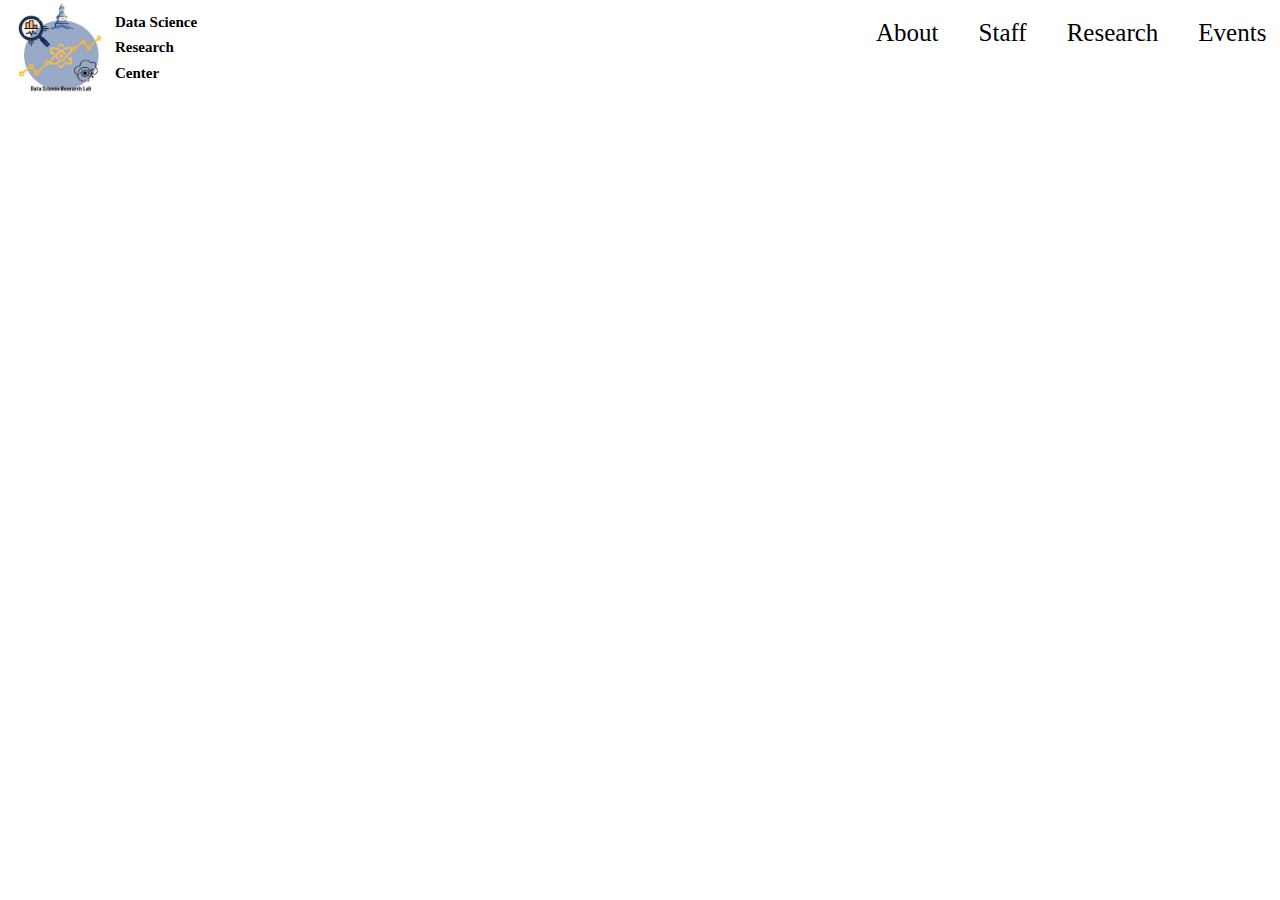
==== index.html @ 0072215e "Top bar Made" ====
<!DOCTYPE html>
<html lang="en">
<head>
    <meta charset="UTF-8">
    <meta name="viewport" content="width=device-width, initial-scale=1.0">
    <title>DSRL Lab</title>
    <link href="style.css" rel="Stylesheet">
</head>
<body>
    <header>
        <a href="#"></a><img src="Images/DSRL Logo Transparent Background (2).png" class="DSRL-Logo">
            <h1 id="SiteName">Data Science Research Center </h1>
            <nav class="navbar">
                <a href='#EventDetails'class="btn12" ><ul>About</ul></a>
                <a href='#HostingTitle2'class="btn12" ><ul>Staff</ul></a> 
                <a href=#HostingTitle class="btn12" ><ul>Research</ul></a>
                <a href='#HostingTitle3'class="btn12" ><ul>Events</ul></a>         
            </nav>
    </header>
    <h1></h1>
</body>
</html>
---- style.css ----
body{
    text-decoration: none;
}

.DSRL-Logo{
    height: 90px;
    border-radius: 5%;
    position: absolute;
    top: 3px;
}


.navbar{
    display: flex;
    font-size: 25px;  
    font-family: 'Archivo';
    text-decoration: none;
}

header{
  display: flex;
  justify-content: space-between;
  margin-top: -35px;
  color: #000000;
  width: 100%;
  padding: 10px 5px;
  background-color: rgb(255, 255, 255);
  width: 99%;
  border:solid 11px #ffffff;
  margin-left: -9px;

  
}

#SiteName{
    top: -.5px;
    position: absolute;
    width: 100px;
    height: 70px;
    left: 115px;
    font-family: 'Archivo';
    font-style: normal;
    font-size: 15px;
    line-height: 170%;
    color: #000000;
}

#HostingTitle{

    text-align: center;
    padding: 20px;
    color: #000000;
    font-weight: 900;
    font-size: 60px;
    width:95%;
    text-shadow: 1.2px 1.2px #655a5a;
    font-family: 'Archivo Black',sans-serif;
    line-height: 95%;
}
#HostingTitle2{

    text-align: center;
    padding: 20px;
    color: #000000;
    font-weight: 900;
    font-size: 60px;
    width:95%;
    text-shadow: 1.2px 1.2px #655a5a;
    font-family: 'Archivo Black',sans-serif;
    line-height: 95%;
}
#HostingTitle3{

    text-align: center;
    padding: 20px;
    color: #000000;
    font-weight: 900;
    font-size: 60px;
    width:100%;
    text-shadow: 1.2px 1.2px #655a5a;
    font-family: 'Archivo Black',sans-serif;
    line-height: 95%;
}

#EventDetails{
    display: flex;
    font-size: 12px;
    font-family: 'Archivo';
    line-height: 300%;
    padding-top: 150px;
    padding-bottom: 120px;

}

.btn12{
    text-decoration: none;
    color: #000000;
}
.btn12 :visited{
    color: #000000;
}
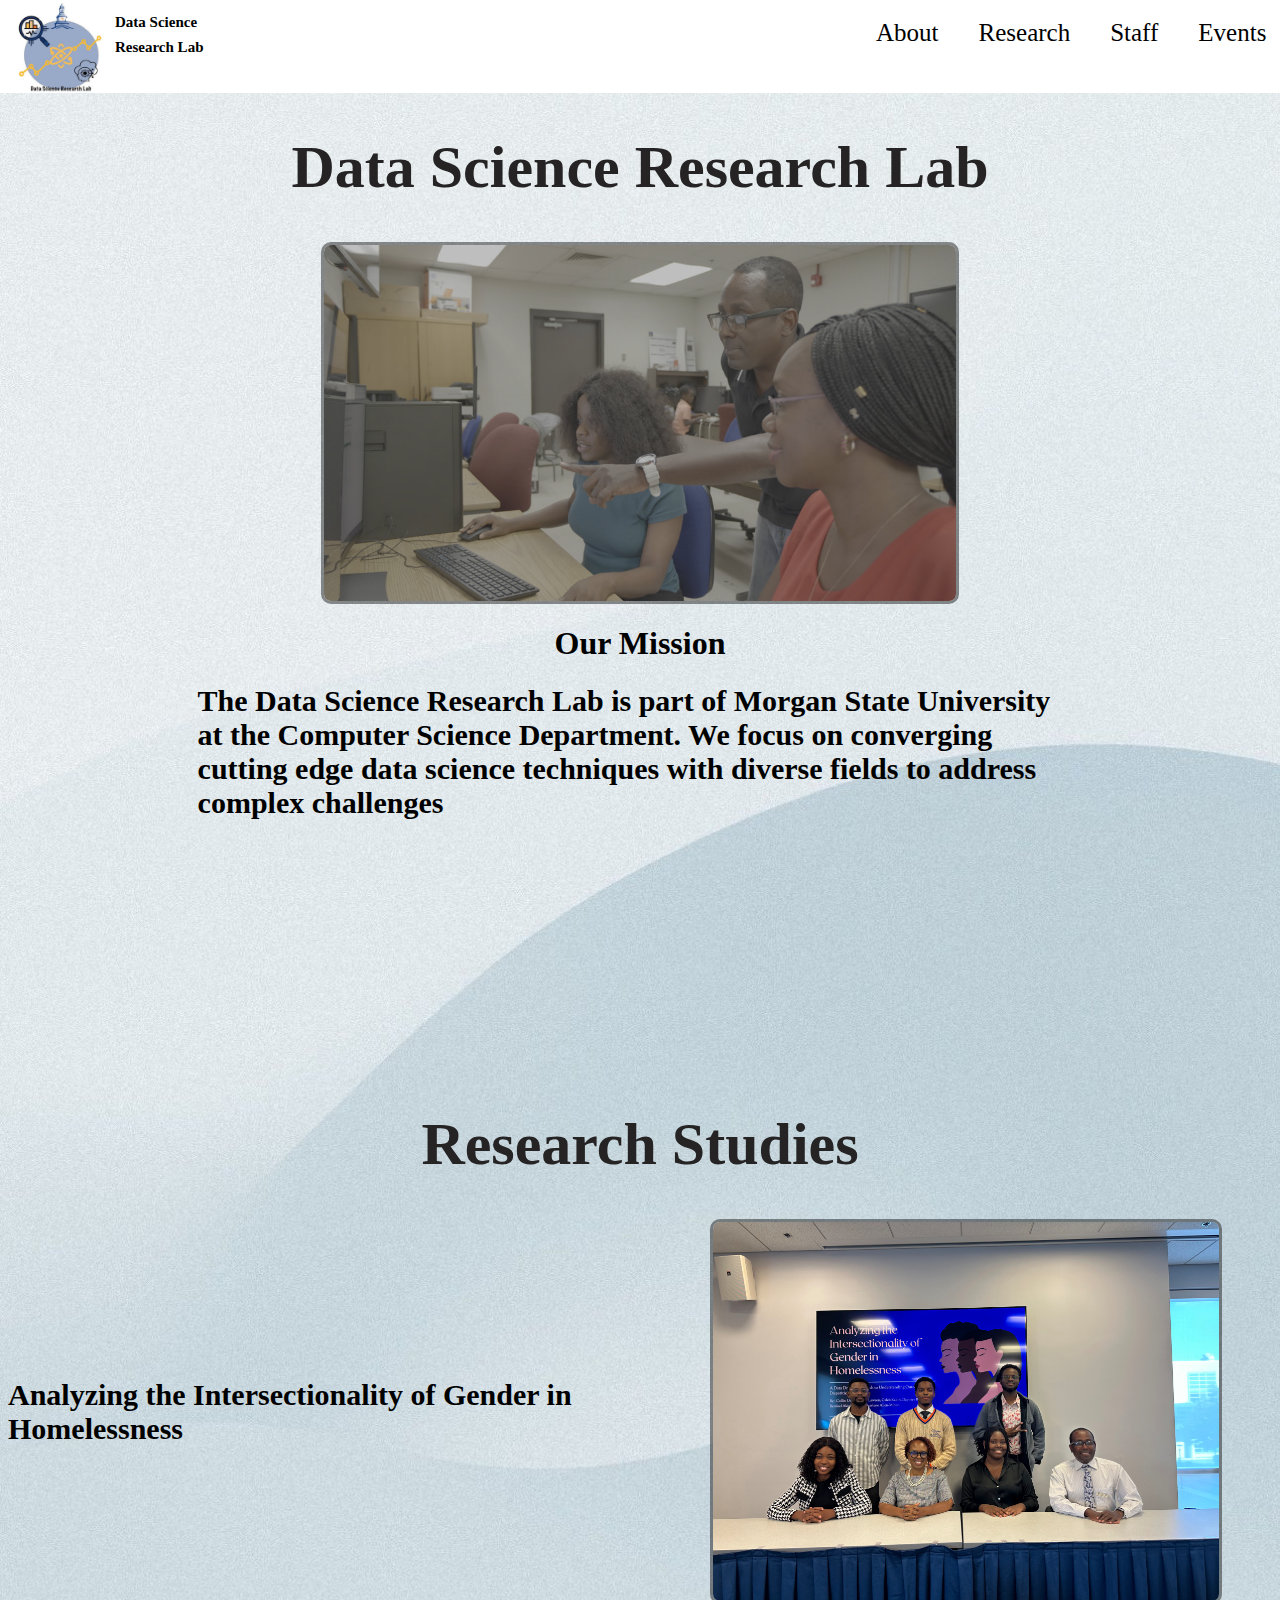
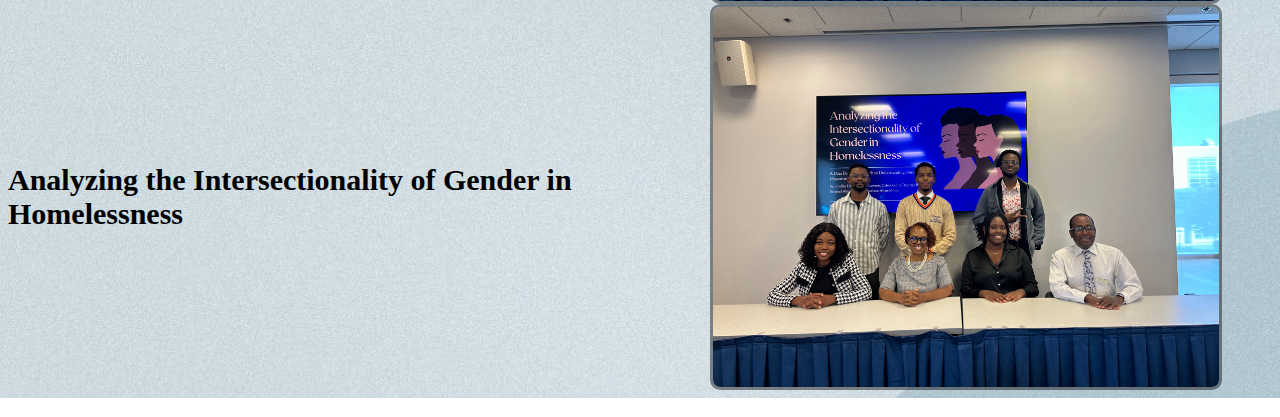
==== commit 289d76dc: "Whole site" ====
--- a/index.html
+++ b/index.html
@@ -9,14 +9,48 @@
 <body>
     <header>
         <a href="#"></a><img src="Images/DSRL Logo Transparent Background (2).png" class="DSRL-Logo">
-            <h1 id="SiteName">Data Science Research Center </h1>
+            <h1 id="SiteName">Data Science Research Lab </h1>
             <nav class="navbar">
-                <a href='#EventDetails'class="btn12" ><ul>About</ul></a>
-                <a href='#HostingTitle2'class="btn12" ><ul>Staff</ul></a> 
-                <a href=#HostingTitle class="btn12" ><ul>Research</ul></a>
-                <a href='#HostingTitle3'class="btn12" ><ul>Events</ul></a>         
+                <a href='index.html'class="btn12" ><ul>About</ul></a>
+                <a href='#ResearchTopic' class="btn12" ><ul>Research</ul></a>
+                <a href='Staff.html'class="btn12" ><ul>Staff</ul></a> 
+                <a href='Events.html'class="btn12" ><ul>Events</ul></a>              
             </nav>
     </header>
-    <h1></h1>
+    <script src="main.js"></script>
+    <div id="Title">
+        <h1 id="MainTitle"> Data Science Research Lab</h1>
+    </div>
+    <div class="slider-container">
+        <img src="Images/Data Science Conference Pictures/Data Science Lab Front Page poster.png" id="FirstPic">
+    </div>
+    <div id="Statement">
+        <h1>Our Mission</h1>
+        <h2 id="Title2">The Data Science Research Lab is part of Morgan State University at the Computer Science Department.
+             We focus on converging cutting edge data science techniques with diverse fields to address complex challenges
+        </h2>
+    </div>
+    <div id="Title">
+        <h1 id="MainTitle2" >Research Studies</h1>
+    </div>
+    </div>
+    <div id="ResearchTopic">
+        <h1 id="Title3">
+            <a href="SocialWork.html"  class="btn12">Analyzing the Intersectionality of Gender in Homelessness</a>
+        </h1>
+        <img src="Images/GroupDataSciencePicture.jpg" id="FirstPic2">
+        <h2> </h2>
+        </h2>
+    </div>
+
+    <div id="ResearchTopic">
+        <h1 id="Title3">
+            <a href="SocialWork.html"  class="btn12">Analyzing the Intersectionality of Gender in Homelessness</a>
+        </h1>
+        <img src="Images/GroupDataSciencePicture.jpg" id="FirstPic2">
+        <h2> </h2>
+        </h2>
+
+
 </body>
 </html>--- a/style.css
+++ b/style.css
@@ -1,6 +1,10 @@
 body{
     text-decoration: none;
+    background-image: url(Images/IMG_8389.JPG);
+    background-size:cover;
+    font-family:Cambria, Cochin, Georgia, Times, 'Times New Roman', serif;
 }
+
 
 .DSRL-Logo{
     height: 90px;
@@ -45,53 +49,6 @@
     color: #000000;
 }
 
-#HostingTitle{
-
-    text-align: center;
-    padding: 20px;
-    color: #000000;
-    font-weight: 900;
-    font-size: 60px;
-    width:95%;
-    text-shadow: 1.2px 1.2px #655a5a;
-    font-family: 'Archivo Black',sans-serif;
-    line-height: 95%;
-}
-#HostingTitle2{
-
-    text-align: center;
-    padding: 20px;
-    color: #000000;
-    font-weight: 900;
-    font-size: 60px;
-    width:95%;
-    text-shadow: 1.2px 1.2px #655a5a;
-    font-family: 'Archivo Black',sans-serif;
-    line-height: 95%;
-}
-#HostingTitle3{
-
-    text-align: center;
-    padding: 20px;
-    color: #000000;
-    font-weight: 900;
-    font-size: 60px;
-    width:100%;
-    text-shadow: 1.2px 1.2px #655a5a;
-    font-family: 'Archivo Black',sans-serif;
-    line-height: 95%;
-}
-
-#EventDetails{
-    display: flex;
-    font-size: 12px;
-    font-family: 'Archivo';
-    line-height: 300%;
-    padding-top: 150px;
-    padding-bottom: 120px;
-
-}
-
 .btn12{
     text-decoration: none;
     color: #000000;
@@ -99,3 +56,90 @@
 .btn12 :visited{
     color: #000000;
 }
+
+.slider-container{
+    display: flex;
+    justify-content: center; /* Centers the image horizontally */
+    align-items: center; /* Centers the image vertically (if necessary) */
+    width: 100%; /* Full-width container */
+
+}
+
+#Title{
+    display: flex;
+    justify-content: center; /* Centers the image horizontally */
+    align-items: center; /* Centers the image vertically (if necessary) */
+    width: 100%; /* Full-width container */
+    text-shadow: #000;
+}
+
+
+
+#FirstPic{
+
+    width:50%;
+    height:50%;
+    border: 3px solid rgba(0, 0, 0, 0.43);
+    border-radius: 10px;
+}
+
+#MainTitle{
+    font-size: 60px;
+    color: rgb(37, 35, 35);
+}
+
+#Statement{
+    text-align: center;
+    padding-bottom: 100px;
+}
+
+
+#ResearchTopic {
+    display: flex;
+    justify-content: center; /* Centers the image horizontally */
+    align-items: center;
+    text-align: center;
+    width: 100%;
+}
+ 
+#MainTitle2{
+    font-size: 60px;
+    color: rgb(37, 35, 35);
+    padding-top: 150px;
+    text-align: center;
+}
+
+#FirstPic2{
+
+    width:40%;
+    height:40%;
+    border: 3px solid rgba(0, 0, 0, 0.43);
+    border-radius: 10px;
+    align-items: center;
+    margin-right: 50px;
+}
+
+
+#Title2{
+    text-align: left;
+    width: 70%; /* Text will take up 60% of the container */
+    margin: 0 auto; /* Centers the text block */
+    font-size: 30px;
+    color: #000;
+}
+
+#Title3{
+    text-align: left;
+    width: 70%; /* Text will take up 60% of the container */
+    margin: 0 auto; /* Centers the text block */
+    font-size: 30px;
+    color: #000;
+}
+
+#Normal{
+    font-size: 20px;
+    font-weight: 500;
+    padding-right: 20px;
+    padding-top: 20px;
+    font-family: Verdana, Geneva, Tahoma, sans-serif002                                                                                                         ;
+}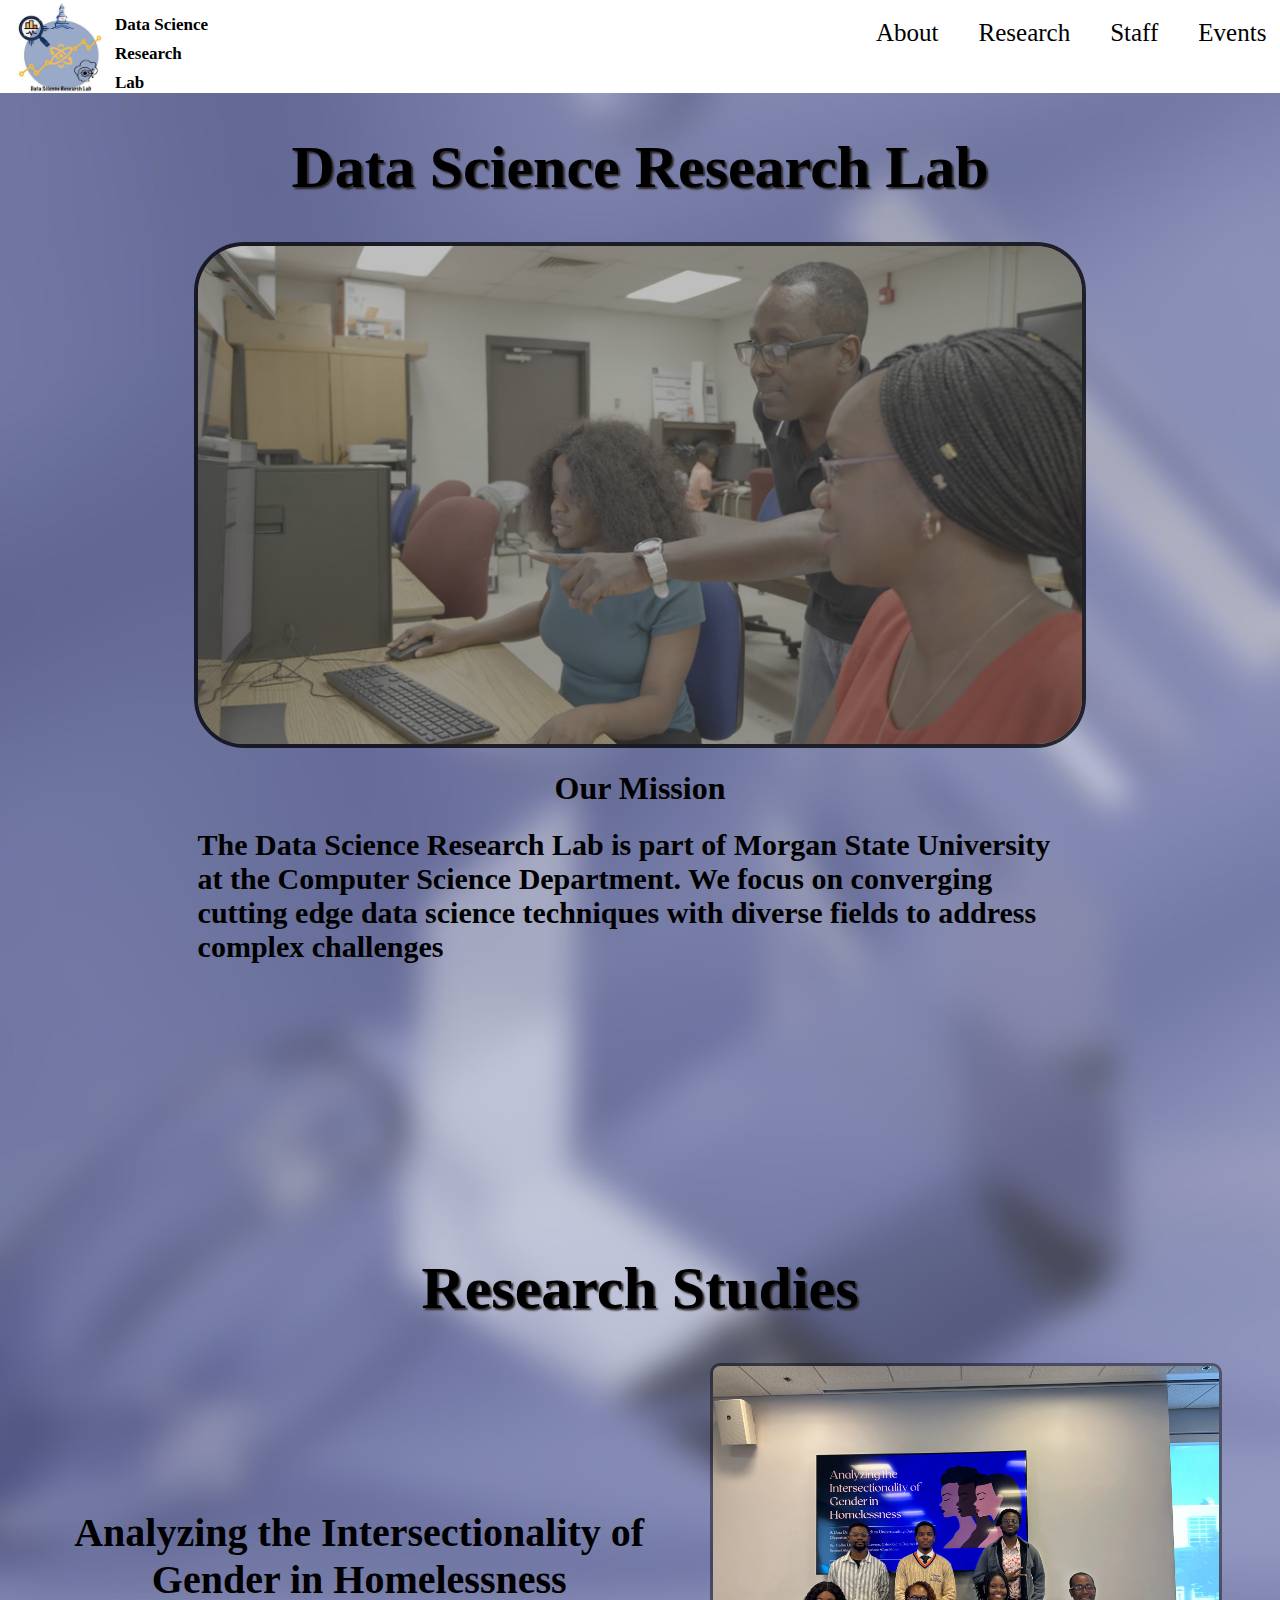
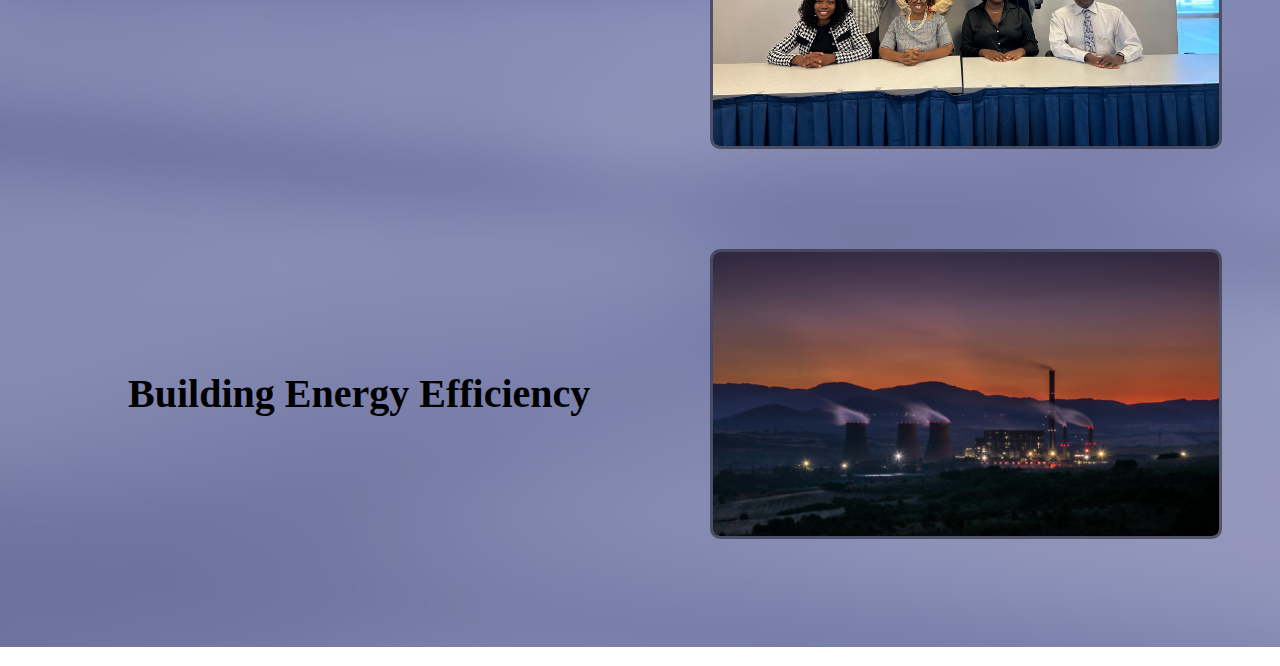
==== commit 0641f56e: "New changes and removal" ====
--- a/index.html
+++ b/index.html
@@ -5,6 +5,7 @@
     <meta name="viewport" content="width=device-width, initial-scale=1.0">
     <title>DSRL Lab</title>
     <link href="style.css" rel="Stylesheet">
+    <link rel="Icon" type="x-icon" href="Images/DSRL Logo Transparent Background (2).png">
 </head>
 <body>
     <header>
@@ -36,7 +37,7 @@
     </div>
     <div id="ResearchTopic">
         <h1 id="Title3">
-            <a href="SocialWork.html"  class="btn12">Analyzing the Intersectionality of Gender in Homelessness</a>
+            <a href="SocialWork.html"  class="btn12" id="ResearchTitle">Analyzing the Intersectionality of Gender in Homelessness</a>
         </h1>
         <img src="Images/GroupDataSciencePicture.jpg" id="FirstPic2">
         <h2> </h2>
@@ -45,9 +46,9 @@
 
     <div id="ResearchTopic">
         <h1 id="Title3">
-            <a href="SocialWork.html"  class="btn12">Analyzing the Intersectionality of Gender in Homelessness</a>
+            <a href="Energy.html"  class="btn12">Building Energy Efficiency</a>
         </h1>
-        <img src="Images/GroupDataSciencePicture.jpg" id="FirstPic2">
+        <img src="Images/Data Science Conference Pictures/building.jpg" id="FirstPic2">
         <h2> </h2>
         </h2>
 
--- a/style.css
+++ b/style.css
@@ -1,6 +1,14 @@
+*{
+    scroll-behavior: smooth;
+    
+}
+
+
+
+
 body{
     text-decoration: none;
-    background-image: url(Images/IMG_8389.JPG);
+    background-image: url(Images/IMG_8393\(2\).JPG);
     background-size:cover;
     font-family:Cambria, Cochin, Georgia, Times, 'Times New Roman', serif;
 }
@@ -11,6 +19,7 @@
     border-radius: 5%;
     position: absolute;
     top: 3px;
+    
 }
 
 
@@ -19,6 +28,8 @@
     font-size: 25px;  
     font-family: 'Archivo';
     text-decoration: none;
+    font-family:Cambria, Cochin, Georgia, Times, 'Times New Roman', serif;
+
 }
 
 header{
@@ -32,8 +43,6 @@
   width: 99%;
   border:solid 11px #ffffff;
   margin-left: -9px;
-
-  
 }
 
 #SiteName{
@@ -42,9 +51,9 @@
     width: 100px;
     height: 70px;
     left: 115px;
-    font-family: 'Archivo';
+    font-family:Cambria, Cochin, Georgia, Times, 'Times New Roman', serif;
     font-style: normal;
-    font-size: 15px;
+    font-size: 17px;
     line-height: 170%;
     color: #000000;
 }
@@ -77,15 +86,18 @@
 
 #FirstPic{
 
-    width:50%;
-    height:50%;
-    border: 3px solid rgba(0, 0, 0, 0.43);
-    border-radius: 10px;
+    width:70%;
+    height:70%;
+    border: 4px solid rgba(0, 0, 0, 0.764);
+    border-radius: 50px;
+    opacity: 120;
 }
 
 #MainTitle{
     font-size: 60px;
-    color: rgb(37, 35, 35);
+    color: rgb(0, 0, 0);
+    text-shadow: 2px 2px 2px #292525;
+    
 }
 
 #Statement{
@@ -100,13 +112,17 @@
     align-items: center;
     text-align: center;
     width: 100%;
+    padding-bottom: 100px;
+    
+    
 }
  
 #MainTitle2{
     font-size: 60px;
-    color: rgb(37, 35, 35);
+    color: #000000;
     padding-top: 150px;
     text-align: center;
+    text-shadow: 2px 2px 2px #292525;
 }
 
 #FirstPic2{
@@ -129,11 +145,13 @@
 }
 
 #Title3{
-    text-align: left;
-    width: 70%; /* Text will take up 60% of the container */
+    text-align: center;
+    width: 50%; /* Text will take up 60% of the container */
     margin: 0 auto; /* Centers the text block */
     font-size: 30px;
     color: #000;
+    font-size: 40px;
+   
 }
 
 #Normal{
@@ -141,5 +159,9 @@
     font-weight: 500;
     padding-right: 20px;
     padding-top: 20px;
-    font-family: Verdana, Geneva, Tahoma, sans-serif002                                                                                                         ;
-}+    font-family: Verdana, Geneva, Tahoma, sans-serif;                                                                                                        ;
+}
+
+@media (max-width: 768px) {
+    /* Adjust styles for smaller screens */
+  }
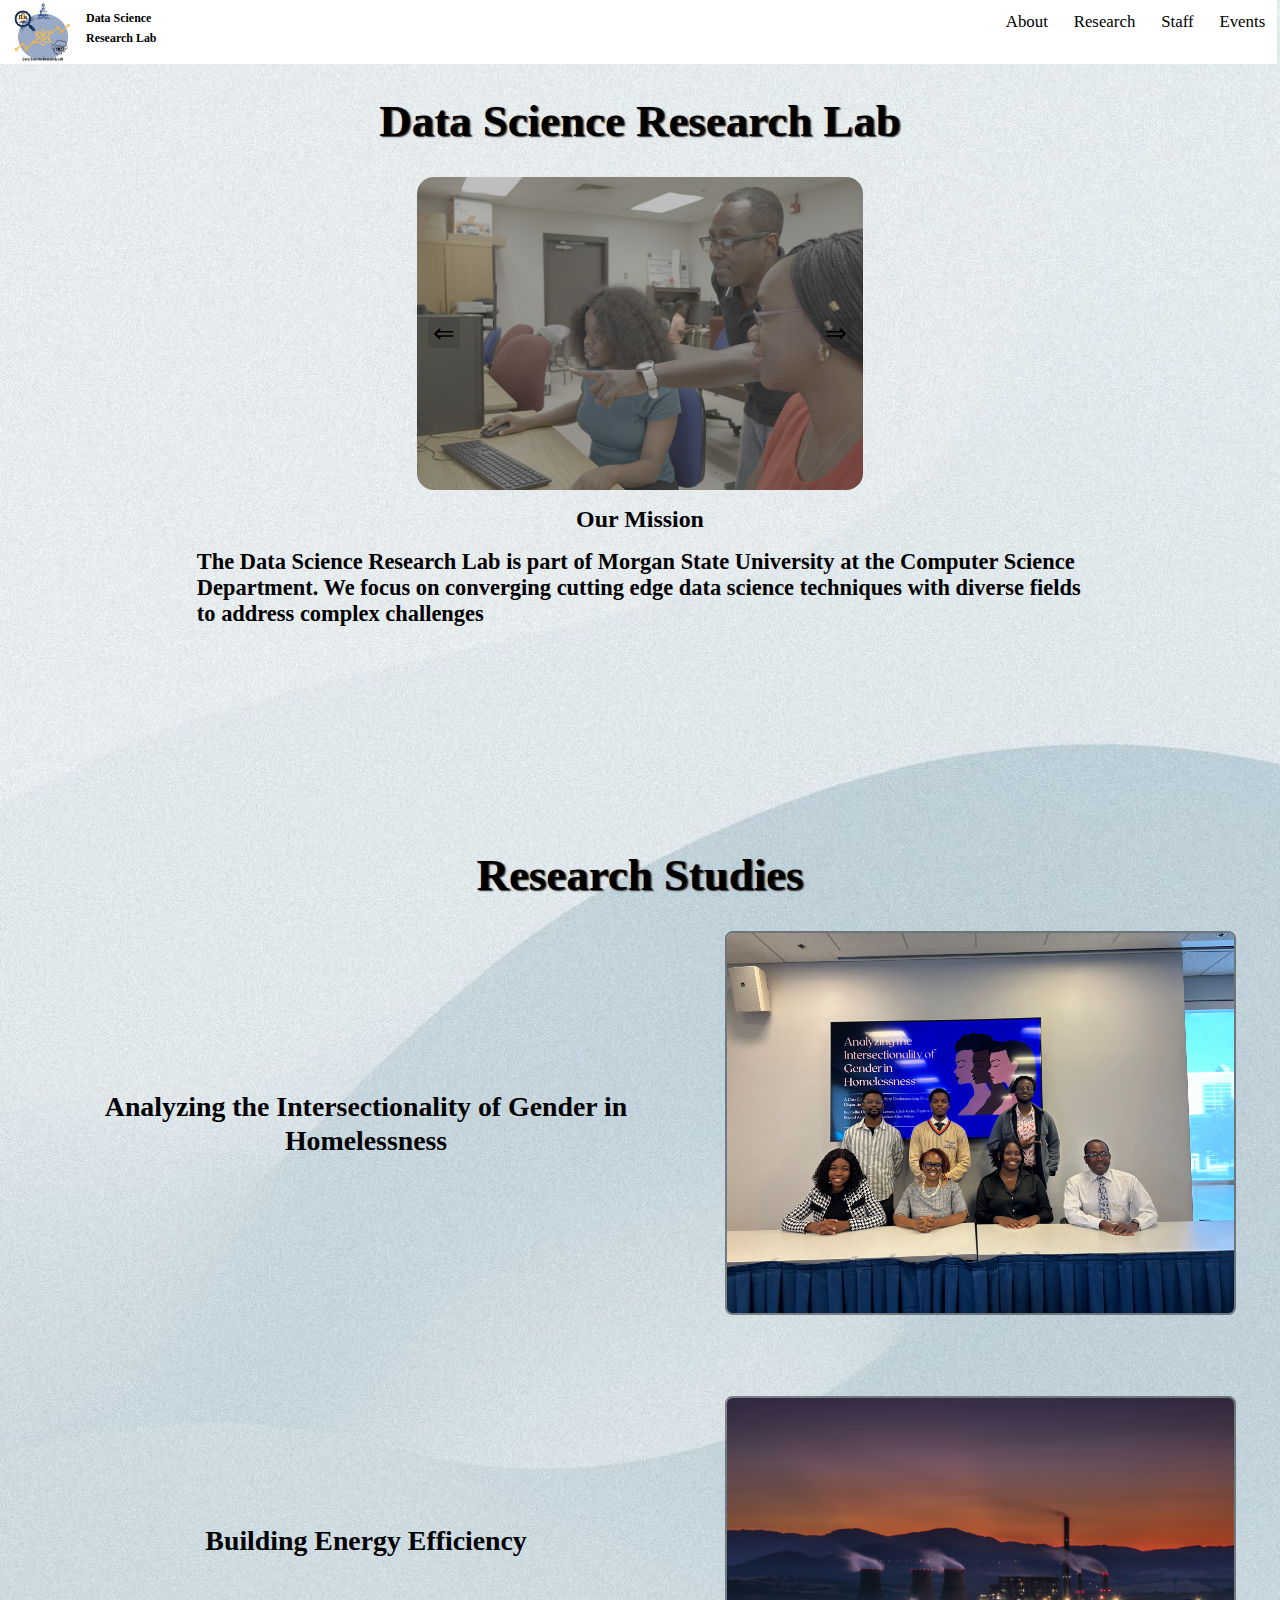
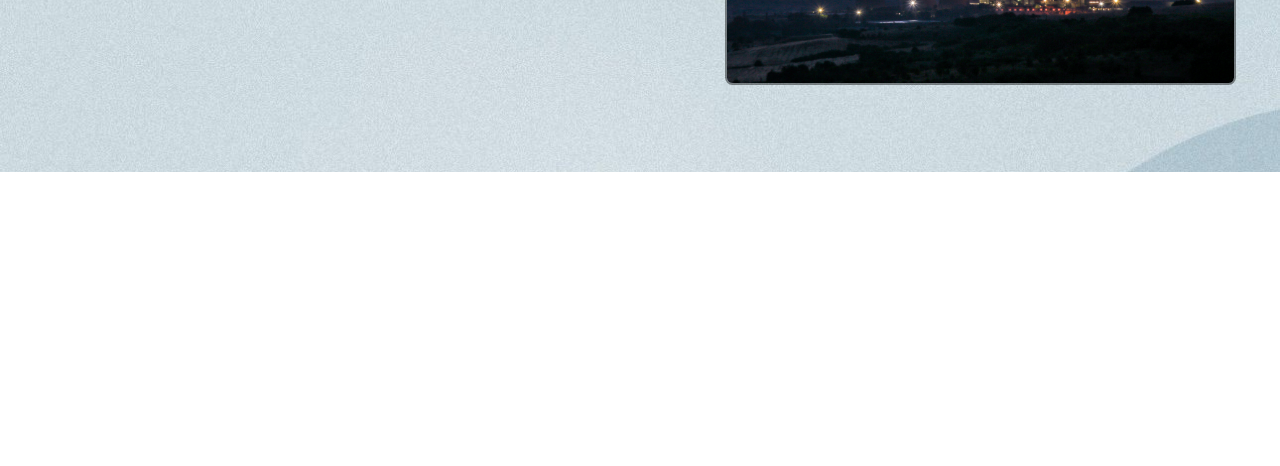
==== commit 0e2861fb: "Slider implimentation" ====
--- a/index.html
+++ b/index.html
@@ -6,6 +6,7 @@
     <title>DSRL Lab</title>
     <link href="style.css" rel="Stylesheet">
     <link rel="Icon" type="x-icon" href="Images/DSRL Logo Transparent Background (2).png">
+    <script src="main.js" defer></script>
 </head>
 <body>
     <header>
@@ -23,7 +24,23 @@
         <h1 id="MainTitle"> Data Science Research Lab</h1>
     </div>
     <div class="slider-container">
-        <img src="Images/Data Science Conference Pictures/Data Science Lab Front Page poster.png" id="FirstPic">
+        <section aria-label="Newest Photos">
+            <div class="carousel" data-carousel>
+                <button class="carousel-button prev" data-carousel-button> &#8656</button>
+                <button class="carousel-button next" data-carousel-button> &#8658</button>
+                <ul data-slides>
+                    <li class="slide" data-active>
+                        <img src="Images/Data Science Conference Pictures/Data Science Lab Front Page poster.png">
+                    </li>
+                    <li class="slide">
+                        <img src="Images/GroupDataSciencePicture.jpg">
+                    </li>
+                    <li class="slide">
+                        <img src="Images/Data Science Conference Pictures/GroupImage1.png">
+                    </li>
+                </ul>
+            </div>
+        </section>
     </div>
     <div id="Statement">
         <h1>Our Mission</h1>
--- a/style.css
+++ b/style.css
@@ -1,35 +1,29 @@
 *{
     scroll-behavior: smooth;
-    
-}
-
-
-
+    zoom: 93%;
+
+}
 
 body{
     text-decoration: none;
-    background-image: url(Images/IMG_8393\(2\).JPG);
+    background-image: url(Images/IMG_8389.JPG);
     background-size:cover;
     font-family:Cambria, Cochin, Georgia, Times, 'Times New Roman', serif;
 }
 
-
 .DSRL-Logo{
-    height: 90px;
+    height: 80px;
     border-radius: 5%;
     position: absolute;
     top: 3px;
-    
 }
 
 
 .navbar{
     display: flex;
-    font-size: 25px;  
-    font-family: 'Archivo';
+    font-size: 26px;  
     text-decoration: none;
     font-family:Cambria, Cochin, Georgia, Times, 'Times New Roman', serif;
-
 }
 
 header{
@@ -53,7 +47,7 @@
     left: 115px;
     font-family:Cambria, Cochin, Georgia, Times, 'Times New Roman', serif;
     font-style: normal;
-    font-size: 17px;
+    font-size: 16px;
     line-height: 170%;
     color: #000000;
 }
@@ -71,8 +65,91 @@
     justify-content: center; /* Centers the image horizontally */
     align-items: center; /* Centers the image vertically (if necessary) */
     width: 100%; /* Full-width container */
-
-}
+}
+.carousel{
+    width:50vw;
+    height:50vh;
+    position: relative;
+    display: flex;
+    align-items: center;
+    
+}
+
+.carousel > ul {
+    margin: 0;
+    padding:0;
+    list-style:none;
+}
+
+.slide{
+    position:absolute;
+    inset:0;
+    opacity: 0;
+    transition:200ms opacity ease-in-out;
+    transition-delay: 200ms;
+}
+
+.slide > img {
+    display:block;
+    width:100%;
+    height: 100%;
+    object-fit:cover;
+    object-position: center;
+    border-radius: 30px;
+
+}
+
+.slide[data-active] {
+    opacity:1;
+    transition-delay: 0;
+    z-index:1;
+}
+
+.carousel-button {
+    position:absolute;
+    z-index: 2;
+    background: none;
+    border:None;
+    font-size:4rem;
+    top:50%;
+    transform: translateY(-50%);
+    color:(255,255,255,.5);
+    cursor: pointer;
+    border-radius:.25rem;
+    padding: 0 .5rem;
+    background-color: rgba(0,0,0,.1);
+    font-size: 40px;
+    
+}
+
+.carousel-button:hover,
+.carousel-button:focus {
+    color: white;
+    background-color: rgba(0,0,0,.2);
+}
+
+.carousel-button:focus{
+    outline: 1px solid black
+}
+
+.carousel-button.prev{
+    left:1rem;
+
+}
+
+.carousel-button.next{
+    right:1rem;
+}
+
+.center-container {
+    display: flex;
+    justify-content: center; /* Horizontally centers the carousel */
+    align-items: center; /* Vertically centers the carousel */
+    min-height: 50vh; /* Full height of the viewport */
+    margin: 0;
+    padding: 0;
+}
+
 
 #Title{
     display: flex;
@@ -85,8 +162,7 @@
 
 
 #FirstPic{
-
-    width:70%;
+    width:60%;
     height:70%;
     border: 4px solid rgba(0, 0, 0, 0.764);
     border-radius: 50px;
@@ -97,7 +173,6 @@
     font-size: 60px;
     color: rgb(0, 0, 0);
     text-shadow: 2px 2px 2px #292525;
-    
 }
 
 #Statement{
@@ -113,8 +188,6 @@
     text-align: center;
     width: 100%;
     padding-bottom: 100px;
-    
-    
 }
  
 #MainTitle2{
@@ -126,7 +199,6 @@
 }
 
 #FirstPic2{
-
     width:40%;
     height:40%;
     border: 3px solid rgba(0, 0, 0, 0.43);
@@ -162,6 +234,7 @@
     font-family: Verdana, Geneva, Tahoma, sans-serif;                                                                                                        ;
 }
 
+
 @media (max-width: 768px) {
     /* Adjust styles for smaller screens */
   }
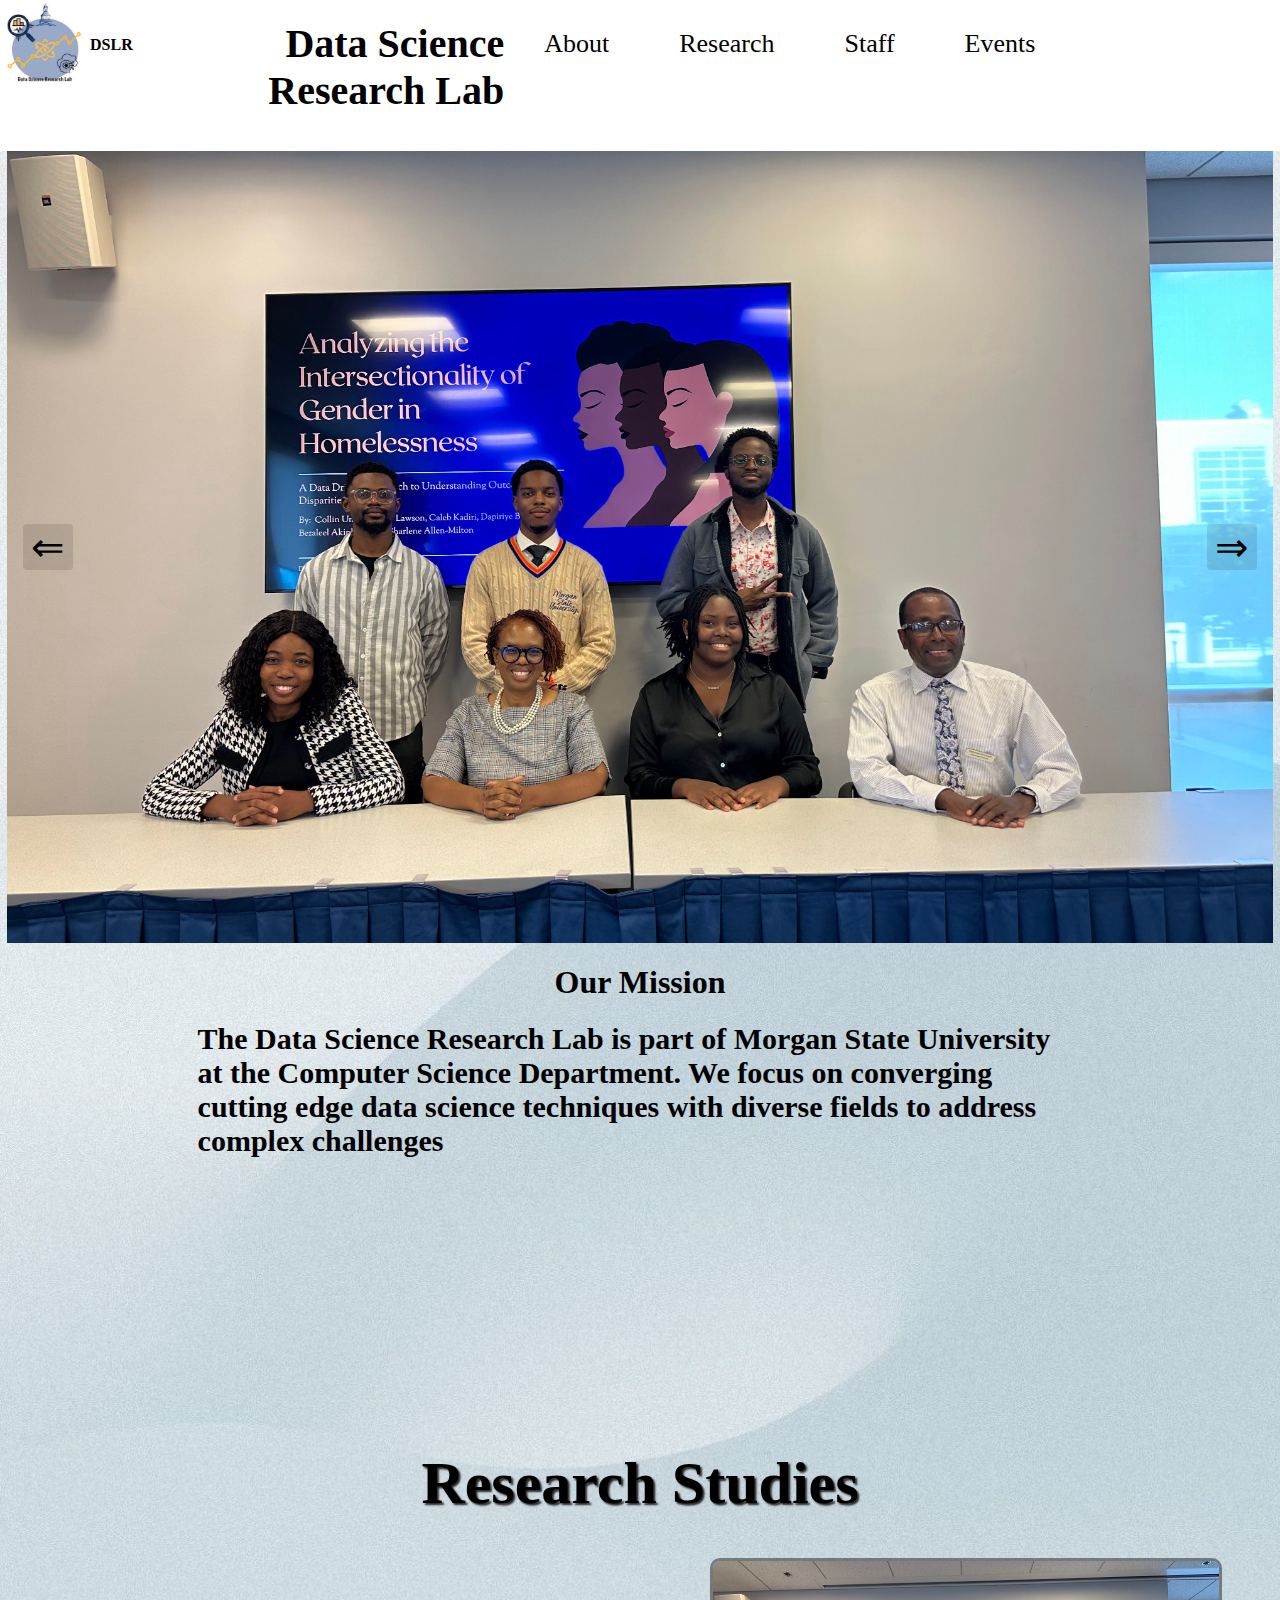
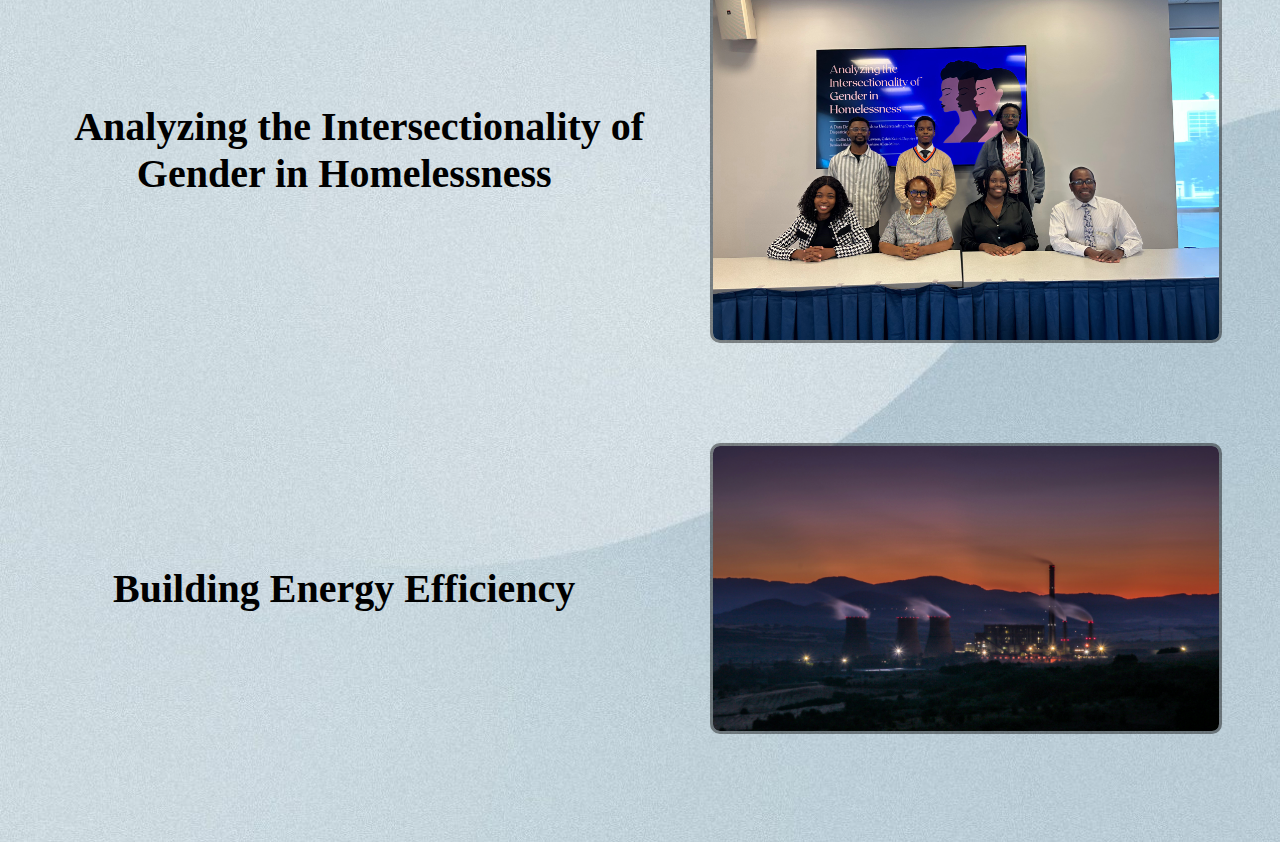
==== commit 2d89d87a: "Almost Final Changes" ====
--- a/index.html
+++ b/index.html
@@ -10,8 +10,9 @@
 </head>
 <body>
     <header>
-        <a href="#"></a><img src="Images/DSRL Logo Transparent Background (2).png" class="DSRL-Logo">
-            <h1 id="SiteName">Data Science Research Lab </h1>
+            <h1 id="SiteName">DSLR </h1>
+                <a href="#"></a><img src="Images/DSRL Logo Transparent Background (2).png" class="DSRL-Logo">
+                <h1 id="MainTitle"> Data Science Research Lab</h1>
             <nav class="navbar">
                 <a href='index.html'class="btn12" ><ul>About</ul></a>
                 <a href='#ResearchTopic' class="btn12" ><ul>Research</ul></a>
@@ -19,9 +20,9 @@
                 <a href='Events.html'class="btn12" ><ul>Events</ul></a>              
             </nav>
     </header>
-    <script src="main.js"></script>
+    <script src="main.js" defer></script>
     <div id="Title">
-        <h1 id="MainTitle"> Data Science Research Lab</h1>
+       
     </div>
     <div class="slider-container">
         <section aria-label="Newest Photos">
@@ -30,14 +31,12 @@
                 <button class="carousel-button next" data-carousel-button> &#8658</button>
                 <ul data-slides>
                     <li class="slide" data-active>
-                        <img src="Images/Data Science Conference Pictures/Data Science Lab Front Page poster.png">
-                    </li>
-                    <li class="slide">
                         <img src="Images/GroupDataSciencePicture.jpg">
                     </li>
                     <li class="slide">
-                        <img src="Images/Data Science Conference Pictures/GroupImage1.png">
+                        <img src="Images/Data Science Conference Pictures/Data Science Lab Front Page poster.png">
                     </li>
+
                 </ul>
             </div>
         </section>
--- a/style.css
+++ b/style.css
@@ -1,7 +1,5 @@
 *{
     scroll-behavior: smooth;
-    zoom: 93%;
-
 }
 
 body{
@@ -24,6 +22,9 @@
     font-size: 26px;  
     text-decoration: none;
     font-family:Cambria, Cochin, Georgia, Times, 'Times New Roman', serif;
+    margin-right: 190px;
+    justify-content: space-between;
+ 
 }
 
 header{
@@ -32,19 +33,21 @@
   margin-top: -35px;
   color: #000000;
   width: 100%;
+  height: 100%;
   padding: 10px 5px;
   background-color: rgb(255, 255, 255);
   width: 99%;
-  border:solid 11px #ffffff;
+  
   margin-left: -9px;
+  border-right:solid 23px white ;
 }
 
 #SiteName{
-    top: -.5px;
+    top: 20px;
     position: absolute;
     width: 100px;
     height: 70px;
-    left: 115px;
+    left: 90px;
     font-family:Cambria, Cochin, Georgia, Times, 'Times New Roman', serif;
     font-style: normal;
     font-size: 16px;
@@ -55,6 +58,8 @@
 .btn12{
     text-decoration: none;
     color: #000000;
+    padding-top: 20px;
+    padding-right: 30px;
 }
 .btn12 :visited{
     color: #000000;
@@ -65,20 +70,23 @@
     justify-content: center; /* Centers the image horizontally */
     align-items: center; /* Centers the image vertically (if necessary) */
     width: 100%; /* Full-width container */
+    padding-top: 0px;
 }
 .carousel{
-    width:50vw;
-    height:50vh;
+    width:98.9vw;
+    height:88vh;
     position: relative;
     display: flex;
     align-items: center;
     
 }
+   
 
 .carousel > ul {
     margin: 0;
     padding:0;
     list-style:none;
+    
 }
 
 .slide{
@@ -87,6 +95,8 @@
     opacity: 0;
     transition:200ms opacity ease-in-out;
     transition-delay: 200ms;
+   
+
 }
 
 .slide > img {
@@ -95,7 +105,7 @@
     height: 100%;
     object-fit:cover;
     object-position: center;
-    border-radius: 30px;
+ 
 
 }
 
@@ -169,10 +179,14 @@
     opacity: 120;
 }
 
-#MainTitle{
-    font-size: 60px;
+#MainTitle {
+    display:flex;
+    font-size: 40px;
     color: rgb(0, 0, 0);
-    text-shadow: 2px 2px 2px #292525;
+    text-shadow: 2px #292525;
+    margin-left: 200px; /* Adjust the value as needed */
+    text-align: right; /* Ensures text aligns to the right within the element */
+    padding-top: 10px;
 }
 
 #Statement{
@@ -235,6 +249,32 @@
 }
 
 
-@media (max-width: 768px) {
-    /* Adjust styles for smaller screens */
-  }
+/* @media (max-width: 768px) {
+    /* General layout adjustments 
+
+    #SiteName,
+    #MainTitle {
+    }
+
+    .navbar {
+        flex-direction: column; /* Stack navigation links 
+        font-size: 18px; /* Adjust font size for readability 
+    }
+
+    .carousel {
+        width: 100%; /* Ensure carousel fits smaller screens 
+        height: 50vh; /* Adjust height for better viewability 
+    }
+
+    #FirstPic, #FirstPic2 {
+        width: 80%; /* Shrink images *
+        height: auto; /* Maintain aspect ratio *
+    }
+
+    #MainTitle2,
+    #Title2,
+    #Title3 {
+        font-size: 24px; /* Reduce font sizes 
+        padding: 10px; /* Add spacing for better readability 
+    }
+} */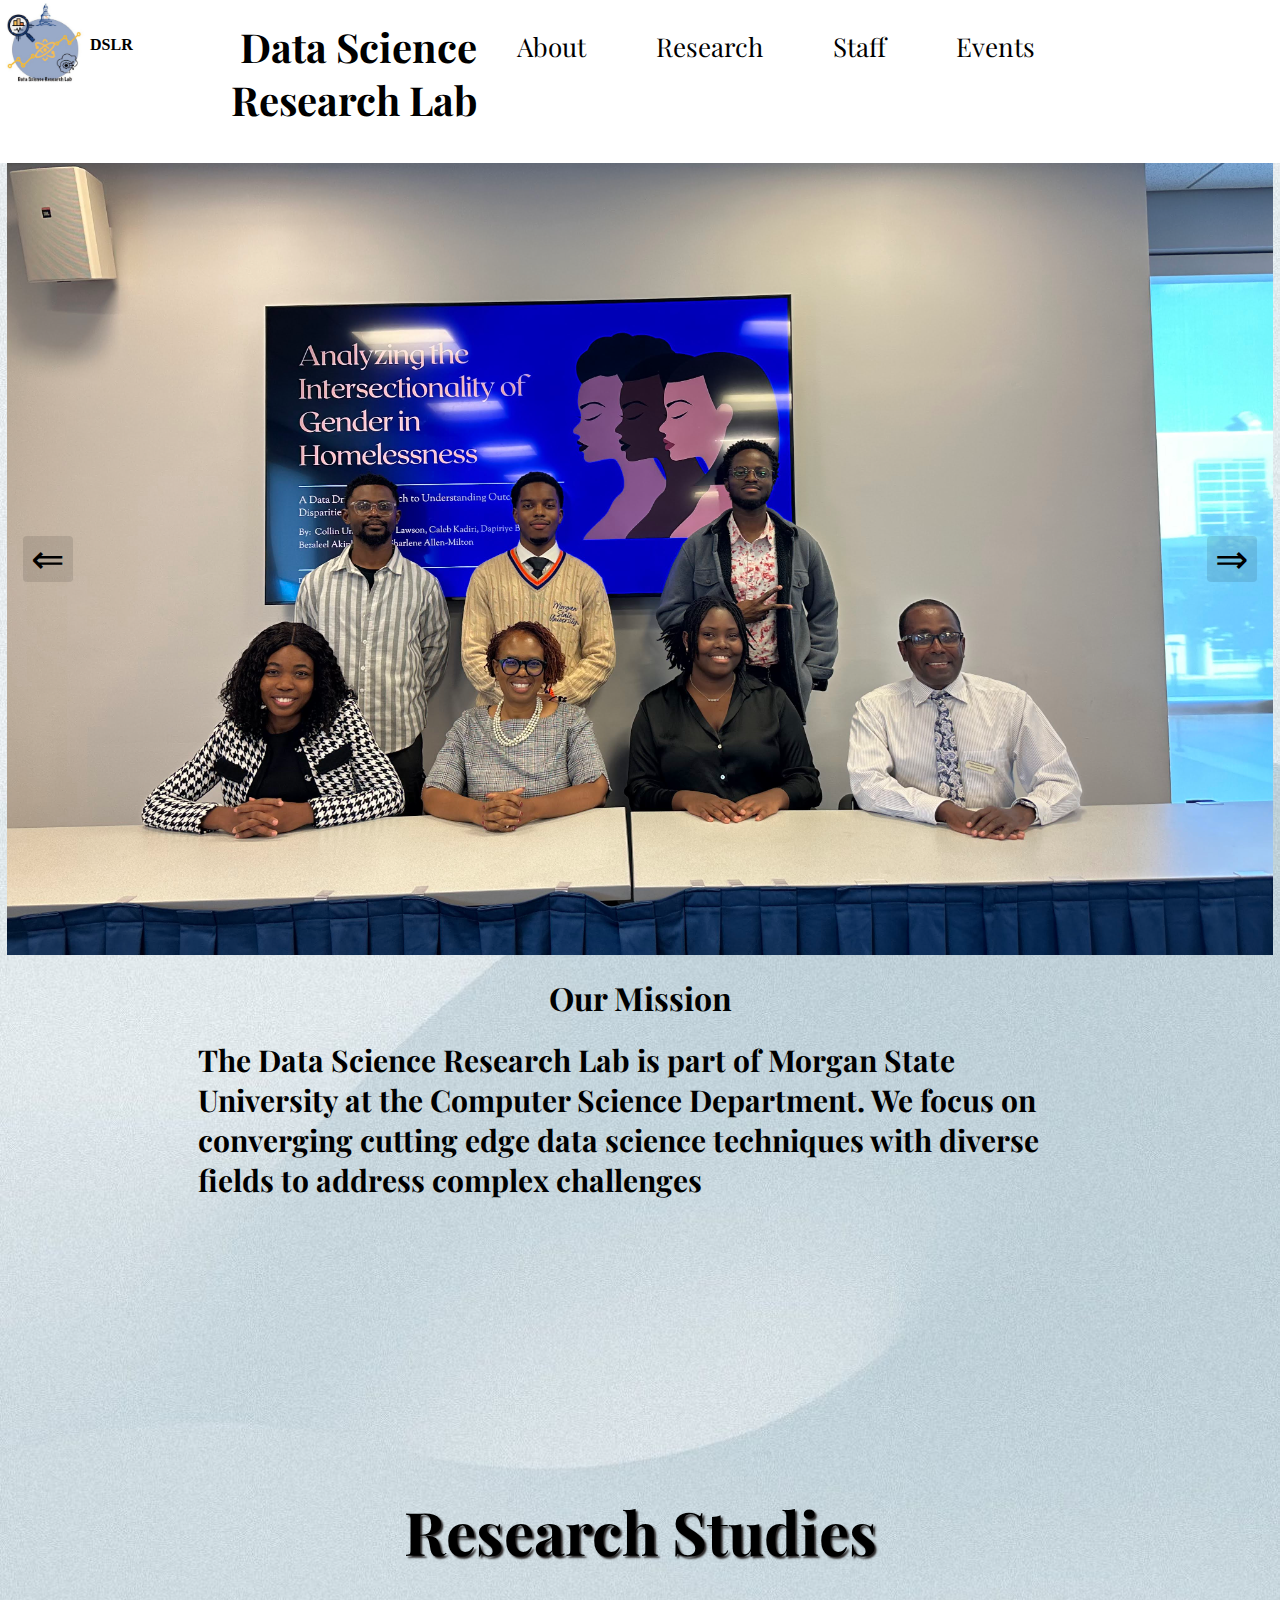
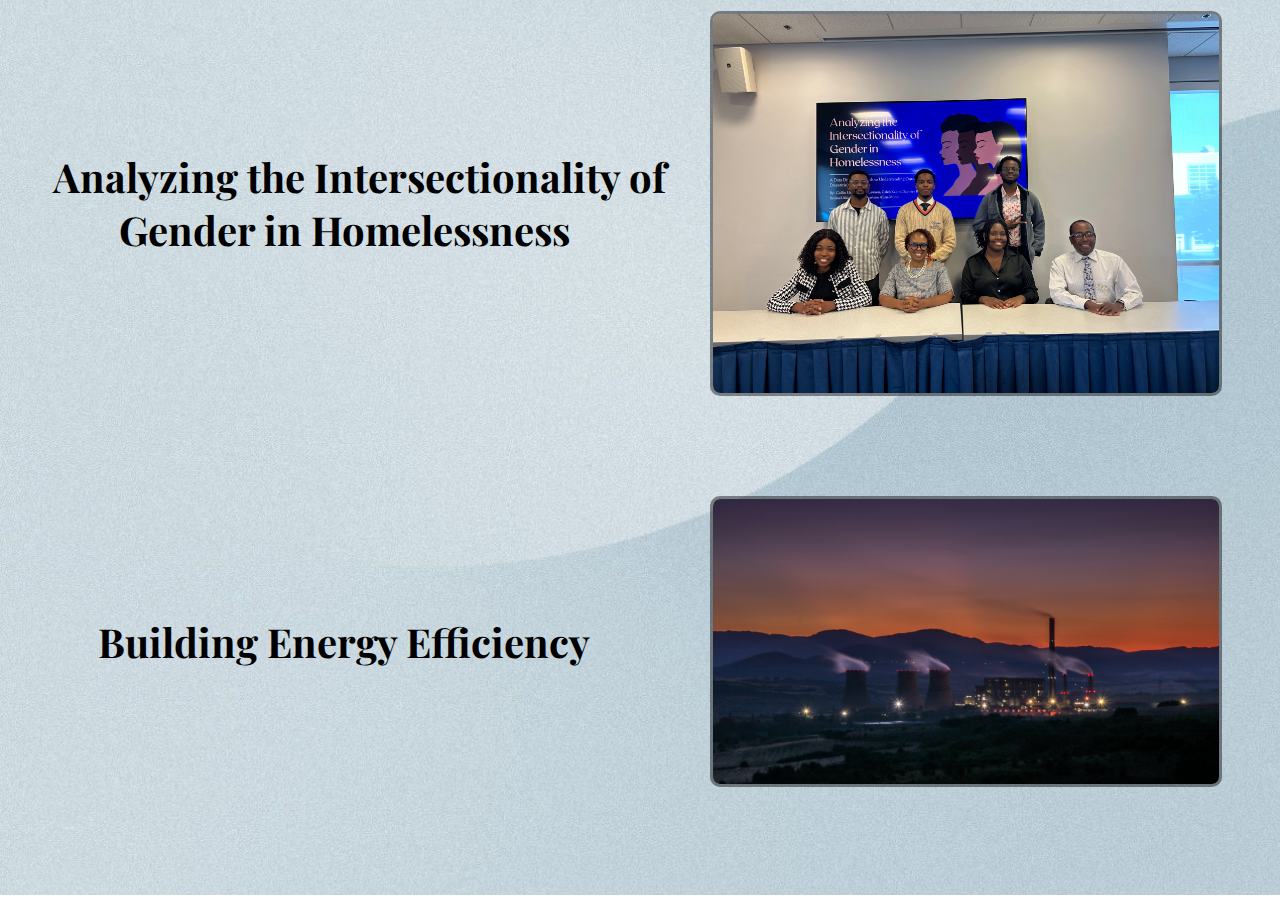
==== commit 74e6d27e: "Final changes Before Review" ====
--- a/index.html
+++ b/index.html
@@ -6,6 +6,7 @@
     <title>DSRL Lab</title>
     <link href="style.css" rel="Stylesheet">
     <link rel="Icon" type="x-icon" href="Images/DSRL Logo Transparent Background (2).png">
+    <link href="https://fonts.googleapis.com/css2?family=Playfair+Display&display=swap" rel="stylesheet">
     <script src="main.js" defer></script>
 </head>
 <body>
@@ -35,6 +36,12 @@
                     </li>
                     <li class="slide">
                         <img src="Images/Data Science Conference Pictures/Data Science Lab Front Page poster.png">
+                    </li>
+                    <li class="slide">
+                        <img src="Images/Data Science Conference Pictures/Amazon Hosts.jpg">
+                    </li>
+                    <li class="slide">
+                        <img src="Images/Data Science Conference Pictures/Conference Guest speakers.jpg">
                     </li>
 
                 </ul>
--- a/style.css
+++ b/style.css
@@ -6,7 +6,7 @@
     text-decoration: none;
     background-image: url(Images/IMG_8389.JPG);
     background-size:cover;
-    font-family:Cambria, Cochin, Georgia, Times, 'Times New Roman', serif;
+    font-family: 'Playfair Display', serif;
 }
 
 .DSRL-Logo{
@@ -21,7 +21,7 @@
     display: flex;
     font-size: 26px;  
     text-decoration: none;
-    font-family:Cambria, Cochin, Georgia, Times, 'Times New Roman', serif;
+    font-family: 'Playfair Display', serif;
     margin-right: 190px;
     justify-content: space-between;
  
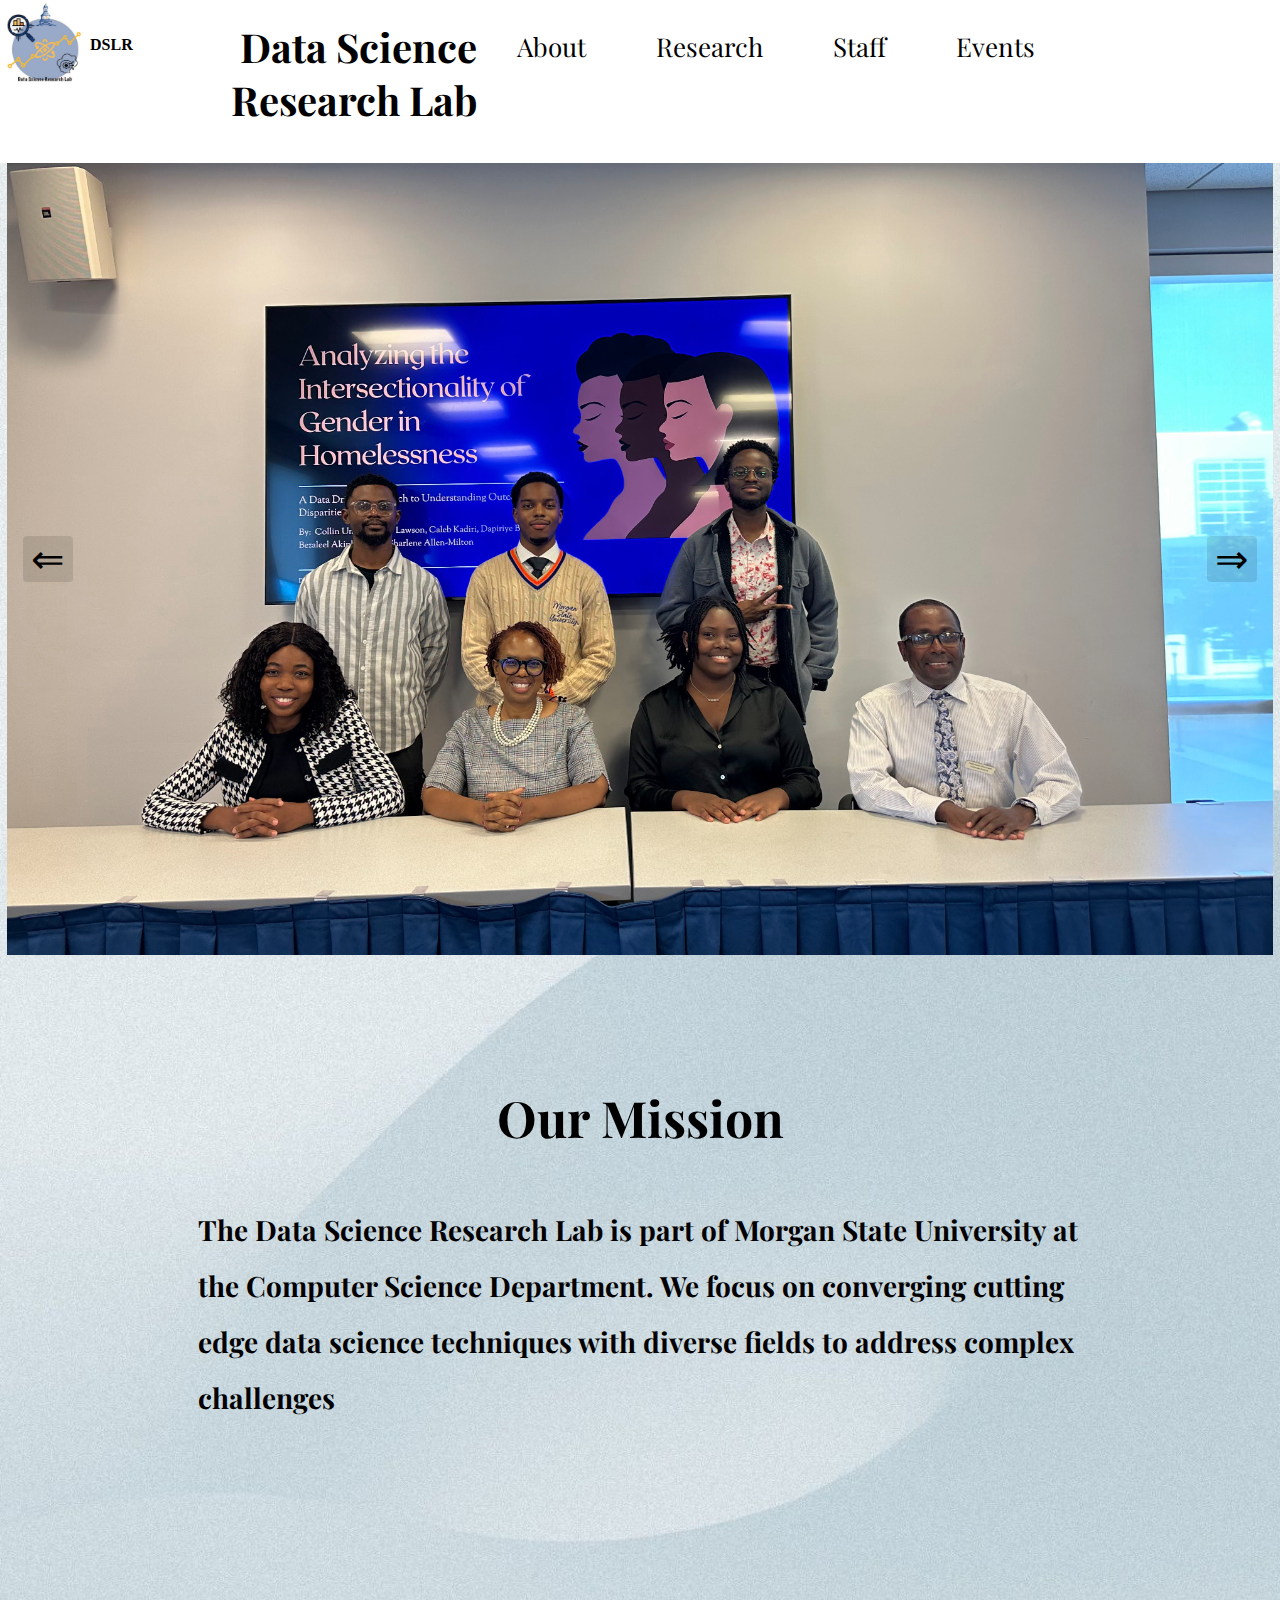
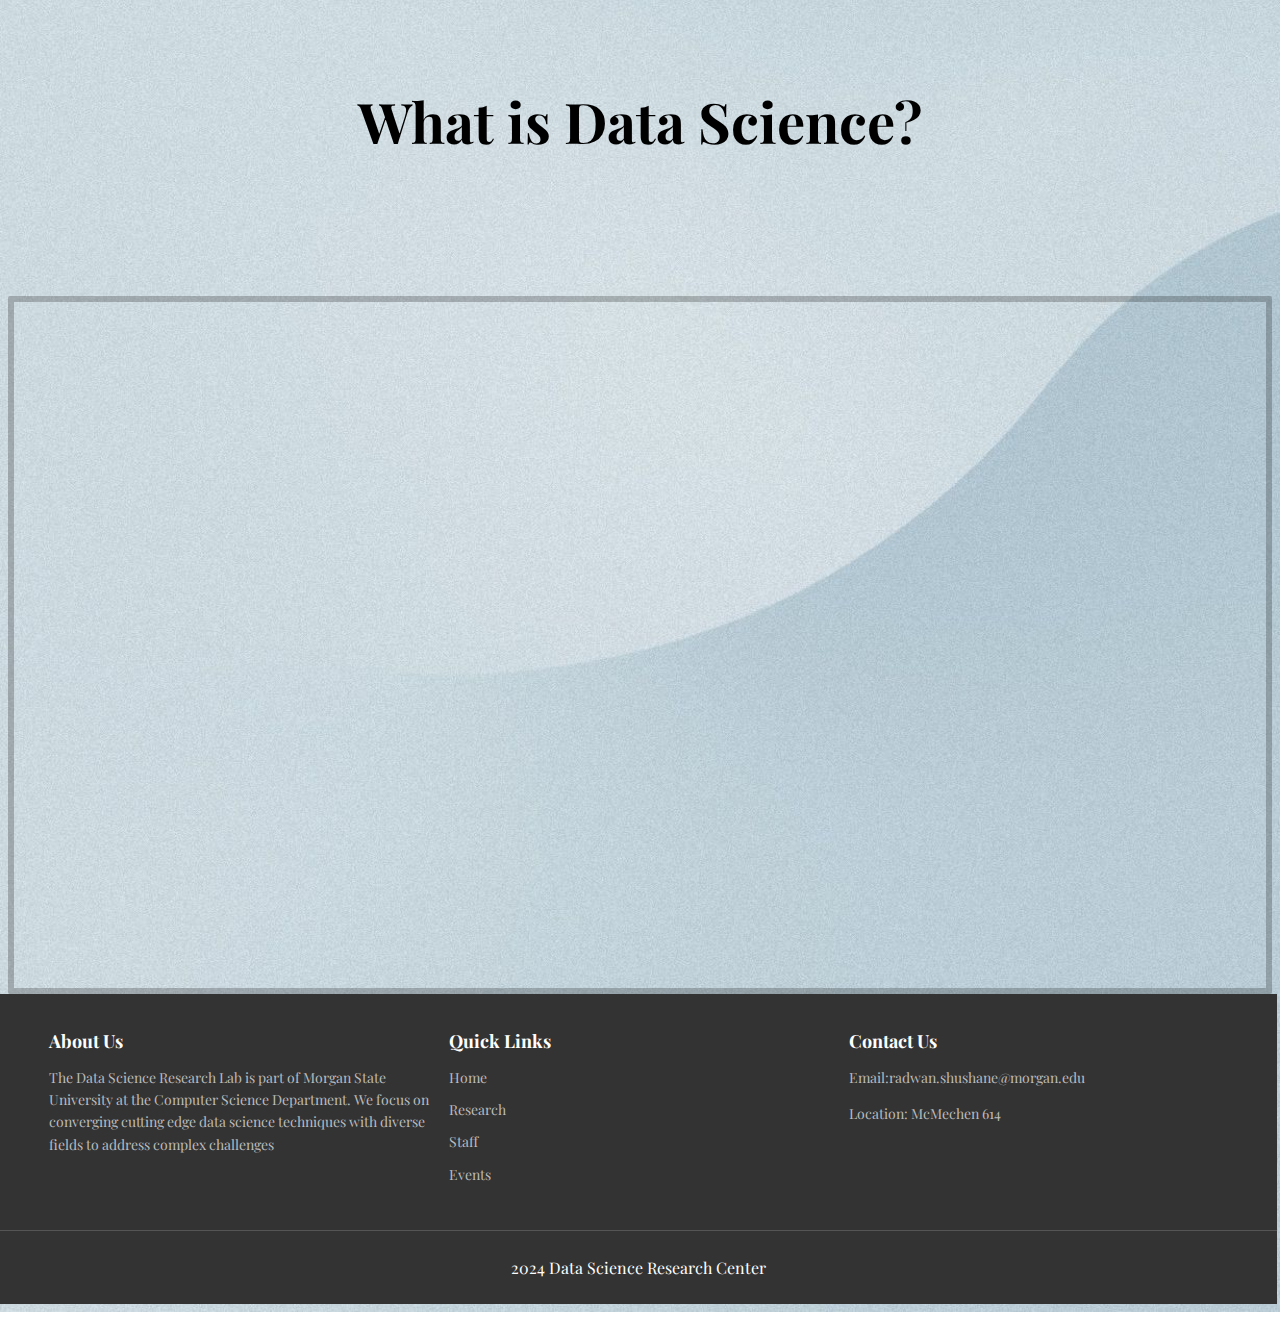
==== commit be5ca94f: "Added page" ====
--- a/index.html
+++ b/index.html
@@ -16,7 +16,7 @@
                 <h1 id="MainTitle"> Data Science Research Lab</h1>
             <nav class="navbar">
                 <a href='index.html'class="btn12" ><ul>About</ul></a>
-                <a href='#ResearchTopic' class="btn12" ><ul>Research</ul></a>
+                <a href='Research.html' class="btn12" ><ul>Research</ul></a>
                 <a href='Staff.html'class="btn12" ><ul>Staff</ul></a> 
                 <a href='Events.html'class="btn12" ><ul>Events</ul></a>              
             </nav>
@@ -43,38 +43,52 @@
                     <li class="slide">
                         <img src="Images/Data Science Conference Pictures/Conference Guest speakers.jpg">
                     </li>
-
                 </ul>
             </div>
         </section>
     </div>
-    <div id="Statement">
+    <div class="Statement">
         <h1>Our Mission</h1>
         <h2 id="Title2">The Data Science Research Lab is part of Morgan State University at the Computer Science Department.
              We focus on converging cutting edge data science techniques with diverse fields to address complex challenges
         </h2>
     </div>
-    <div id="Title">
-        <h1 id="MainTitle2" >Research Studies</h1>
+    <div id="Statement2">
+        <h1>What is Data Science?</h1>
+        
     </div>
+    <div class="padlet-embed" style="border: 6px solid rgba(0, 0, 0, 0.224);border-radius:2px;box-sizing:border-box;overflow:hidden;position:relative;width:100%;background:#f4f4f400">
+        <p style="padding:0;margin:0"><iframe src="https://padlet.com/embed/lior9o5hed2tm4j3" frameborder="0" allow="camera;microphone;geolocation" style="width:100%;height:608px;display:block;padding:0;margin:0"></iframe>
+        </p><div style="display:flex;align-items:center;justify-content:end;margin:0;height:28px"><a href="https://padlet.com?ref=embed" style="padding-top: 200px;"    style="display:block;flex-grow:0;margin:0;border:none;padding:0;text-decoration:none" target="_blank"><div style="display:flex;align-items:center;">
+        <img src="https://padlet.net/embeds/made_with_padlet_2022.png" width="114" height="28" style="padding:0;margin:0;background:0 0;border:none;box-shadow:none" alt="Made with Padlet"></div></a></div></div>
+   
+   
+</body>
+
+<footer>
+    <div class="footer-content">
+        <div class="footer-section about">
+            <h2>About Us</h2>
+            <p>The Data Science Research Lab is part of Morgan State University at the Computer Science Department.
+                We focus on converging cutting edge data science techniques with diverse fields to address complex challenges
+            </div>
+        <div class="footer-section links">
+            <h2>Quick Links</h2>
+            <ul>
+                <li><a href="index.html">Home</a></li>
+                <li><a href="Research.html">Research</a></li>
+                <li><a href="Staff.html">Staff</a></li>
+                <li><a href="Events.html">Events</a></li>
+            </ul>
+        </div>
+        <div class="footer-section contact">
+            <h2>Contact Us</h2>
+            <p>Email:radwan.shushane@morgan.edu </p>
+            <p>Location: McMechen 614</p>
+        </div>
     </div>
-    <div id="ResearchTopic">
-        <h1 id="Title3">
-            <a href="SocialWork.html"  class="btn12" id="ResearchTitle">Analyzing the Intersectionality of Gender in Homelessness</a>
-        </h1>
-        <img src="Images/GroupDataSciencePicture.jpg" id="FirstPic2">
-        <h2> </h2>
-        </h2>
+    <div class="footer-bottom">
+        <p> 2024 Data Science Research Center</p>
     </div>
-
-    <div id="ResearchTopic">
-        <h1 id="Title3">
-            <a href="Energy.html"  class="btn12">Building Energy Efficiency</a>
-        </h1>
-        <img src="Images/Data Science Conference Pictures/building.jpg" id="FirstPic2">
-        <h2> </h2>
-        </h2>
-
-
-</body>
+</footer>
 </html>--- a/style.css
+++ b/style.css
@@ -24,6 +24,7 @@
     font-family: 'Playfair Display', serif;
     margin-right: 190px;
     justify-content: space-between;
+    
  
 }
 
@@ -37,7 +38,6 @@
   padding: 10px 5px;
   background-color: rgb(255, 255, 255);
   width: 99%;
-  
   margin-left: -9px;
   border-right:solid 23px white ;
 }
@@ -63,6 +63,10 @@
 }
 .btn12 :visited{
     color: #000000;
+}
+
+.btn12 :hover{
+    color: #8358c4;
 }
 
 .slider-container{
@@ -167,6 +171,16 @@
     align-items: center; /* Centers the image vertically (if necessary) */
     width: 100%; /* Full-width container */
     text-shadow: #000;
+    
+}
+
+#Title2{
+    display: flex;
+    justify-content: center; /* Centers the image horizontally */
+    align-items: center; /* Centers the image vertically (if necessary) */
+    width: 100%; /* Full-width container */
+    text-shadow: #000;
+   
 }
 
 
@@ -189,10 +203,21 @@
     padding-top: 10px;
 }
 
-#Statement{
+.Statement{
     text-align: center;
     padding-bottom: 100px;
-}
+    padding-top: 80px;
+    line-height: 2;
+    font-size: 25px;
+}
+
+#Statement2{
+    text-align: center;
+    padding-bottom: 100px;
+    padding-top: 120px;
+    font-size:28px
+}
+
 
 
 #ResearchTopic {
@@ -207,7 +232,8 @@
 #MainTitle2{
     font-size: 60px;
     color: #000000;
-    padding-top: 150px;
+    padding-top: 50px;
+    padding-bottom: 90px;
     text-align: center;
     text-shadow: 2px 2px 2px #292525;
 }
@@ -226,7 +252,7 @@
     text-align: left;
     width: 70%; /* Text will take up 60% of the container */
     margin: 0 auto; /* Centers the text block */
-    font-size: 30px;
+    font-size: 28px;
     color: #000;
 }
 
@@ -235,9 +261,13 @@
     width: 50%; /* Text will take up 60% of the container */
     margin: 0 auto; /* Centers the text block */
     font-size: 30px;
-    color: #000;
     font-size: 40px;
    
+}
+#Title3 .btn12 {
+    text-decoration: none; /* Remove underline */
+    font-size: inherit; /* Inherit size from parent */
+    color: #000000; /* Ensure consistent link color */
 }
 
 #Normal{
@@ -248,6 +278,79 @@
     font-family: Verdana, Geneva, Tahoma, sans-serif;                                                                                                        ;
 }
 
+#discover{
+    font-size: small;
+    
+    position:relative;
+}
+
+.padlet-embed{
+    padding-bottom: 50px;
+    border: 2px solid black;
+}
+
+
+footer {
+    background-color: #333;
+    color: #fff;
+    padding: 10px 0;
+    position: relative;
+    bottom: 0;
+    width: 101%;
+    margin-left: -7.8px;
+    padding-bottom: -10px;
+}
+
+.footer-content {
+    display: flex;
+    justify-content: space-around;
+    max-width: 1200px;
+    margin: auto;
+}
+
+.footer-section {
+    flex: 1;
+    padding: 10px;
+}
+
+.footer-section h2 {
+    font-size: 18px;
+    margin-bottom: 10px;
+}
+
+.footer-section p, .footer-section ul, .footer-section a {
+    font-size: 14px;
+    line-height: 1.6;
+    color: #bbb;
+}
+
+.footer-section ul {
+    list-style: none;
+    padding: 0;
+}
+
+.footer-section ul li {
+    margin-bottom: 10px;
+}
+
+.footer-section ul li a {
+    text-decoration: none;
+    color: #bbb;
+    transition: color 0.3s;
+}
+
+.footer-section ul li a:hover {
+    color: #fff;
+}
+
+.footer-bottom {
+    text-align: center;
+    margin-top: 20px;
+    border-top: 1px solid #555;
+    padding-top: 10px;
+}
+
+
 
 /* @media (max-width: 768px) {
     /* General layout adjustments 
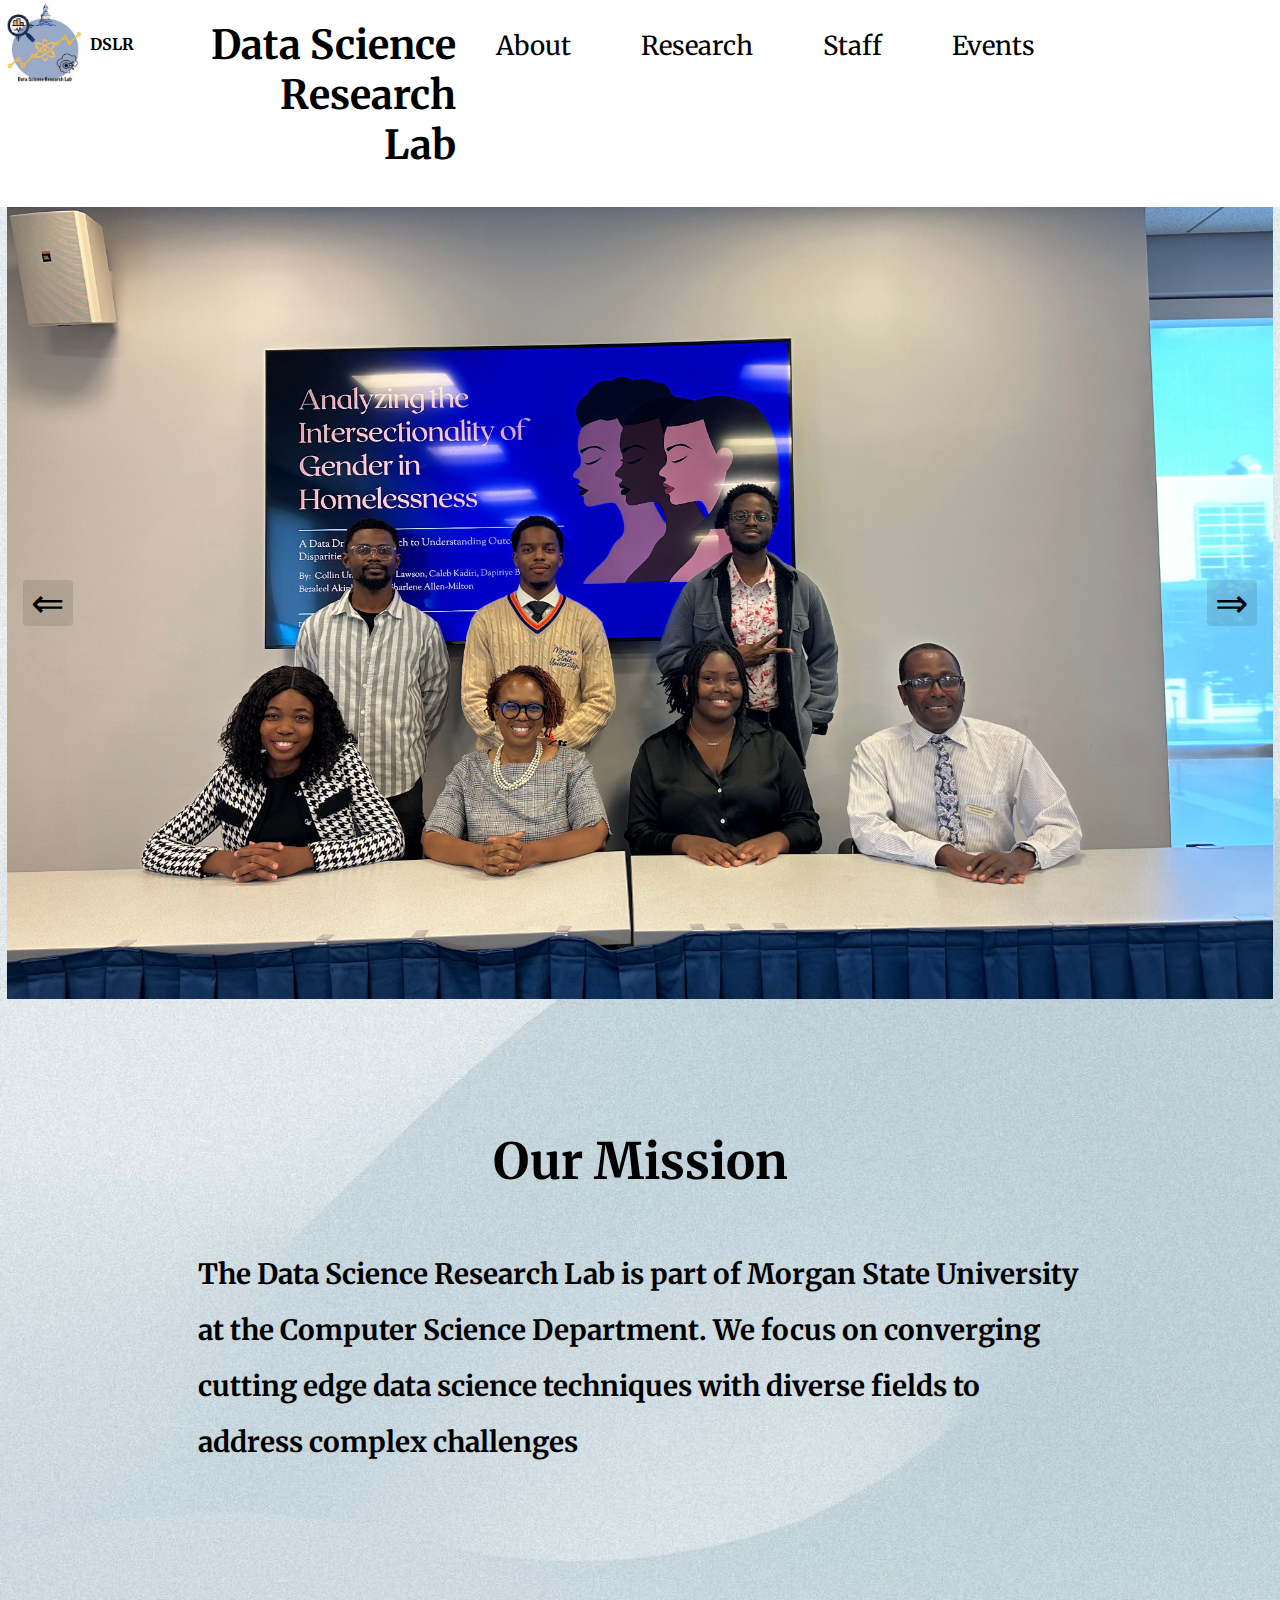
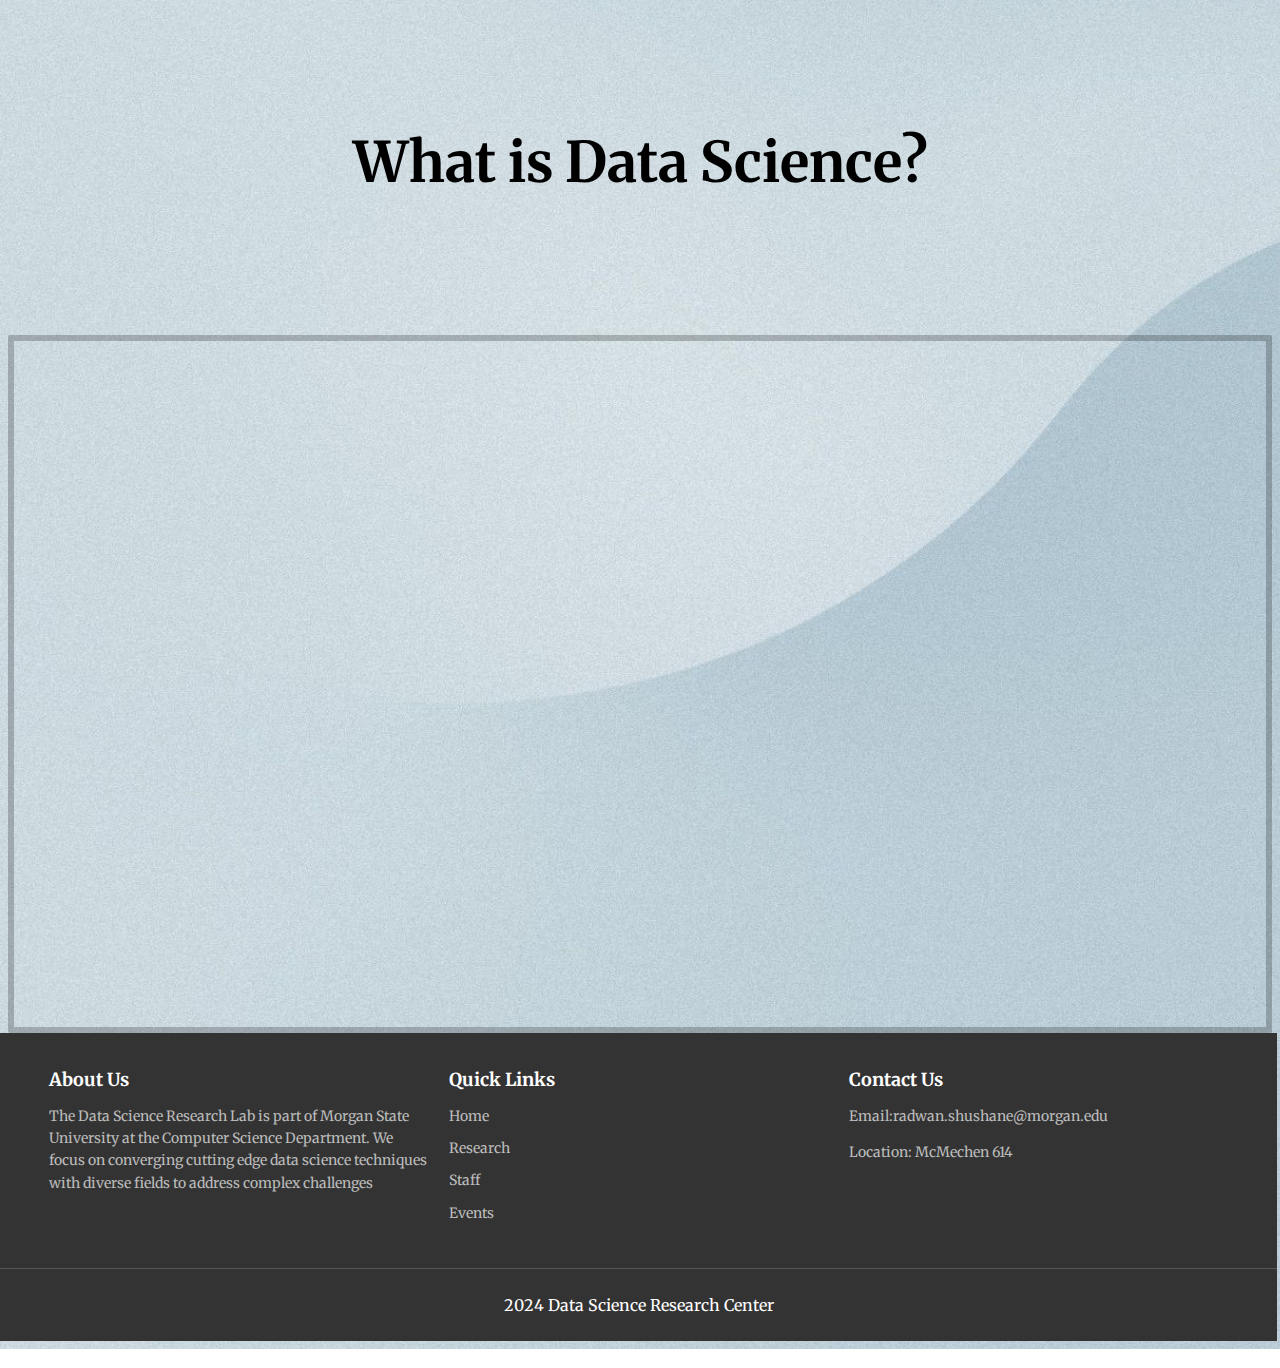
==== commit b1c9eb23: "Final Changes" ====
--- a/index.html
+++ b/index.html
@@ -7,6 +7,8 @@
     <link href="style.css" rel="Stylesheet">
     <link rel="Icon" type="x-icon" href="Images/DSRL Logo Transparent Background (2).png">
     <link href="https://fonts.googleapis.com/css2?family=Playfair+Display&display=swap" rel="stylesheet">
+    <link href="https://fonts.googleapis.com/css2?family=Merriweather:wght@300;400;700;900&display=swap" rel="stylesheet">
+
     <script src="main.js" defer></script>
 </head>
 <body>
--- a/style.css
+++ b/style.css
@@ -2,11 +2,12 @@
     scroll-behavior: smooth;
 }
 
+
 body{
-    text-decoration: none;
+
     background-image: url(Images/IMG_8389.JPG);
     background-size:cover;
-    font-family: 'Playfair Display', serif;
+    font-family: 'Merriweather', serif;
 }
 
 .DSRL-Logo{
@@ -21,12 +22,11 @@
     display: flex;
     font-size: 26px;  
     text-decoration: none;
-    font-family: 'Playfair Display', serif;
+    font-family: 'Merriweather', serif;
     margin-right: 190px;
     justify-content: space-between;
-    
- 
-}
+}
+
 
 header{
   display: flex;
@@ -42,13 +42,14 @@
   border-right:solid 23px white ;
 }
 
+
 #SiteName{
     top: 20px;
     position: absolute;
     width: 100px;
     height: 70px;
     left: 90px;
-    font-family:Cambria, Cochin, Georgia, Times, 'Times New Roman', serif;
+    font-family: 'Merriweather', serif;
     font-style: normal;
     font-size: 16px;
     line-height: 170%;
@@ -61,11 +62,27 @@
     padding-top: 20px;
     padding-right: 30px;
 }
+
+
 .btn12 :visited{
     color: #000000;
 }
-
 .btn12 :hover{
+    color: #8358c4;
+}
+
+
+
+.btn13{
+    color: #000000;
+    padding-top: 20px;
+    padding-right: 30px;
+}
+.btn13 :visited{
+    color: #000000;
+}
+
+.btn13 :hover{
     color: #8358c4;
 }
 
@@ -233,7 +250,7 @@
     font-size: 60px;
     color: #000000;
     padding-top: 50px;
-    padding-bottom: 90px;
+    padding-bottom: 70px;
     text-align: center;
     text-shadow: 2px 2px 2px #292525;
 }
@@ -262,12 +279,6 @@
     margin: 0 auto; /* Centers the text block */
     font-size: 30px;
     font-size: 40px;
-   
-}
-#Title3 .btn12 {
-    text-decoration: none; /* Remove underline */
-    font-size: inherit; /* Inherit size from parent */
-    color: #000000; /* Ensure consistent link color */
 }
 
 #Normal{
@@ -275,14 +286,16 @@
     font-weight: 500;
     padding-right: 20px;
     padding-top: 20px;
-    font-family: Verdana, Geneva, Tahoma, sans-serif;                                                                                                        ;
+    font-family: 'Merriweather', serif;
+    line-height: 1.6;
 }
 
 #discover{
     font-size: small;
-    
+    text-decoration:solid;
     position:relative;
 }
+
 
 .padlet-embed{
     padding-bottom: 50px;
@@ -351,7 +364,6 @@
 }
 
 
-
 /* @media (max-width: 768px) {
     /* General layout adjustments 
 
